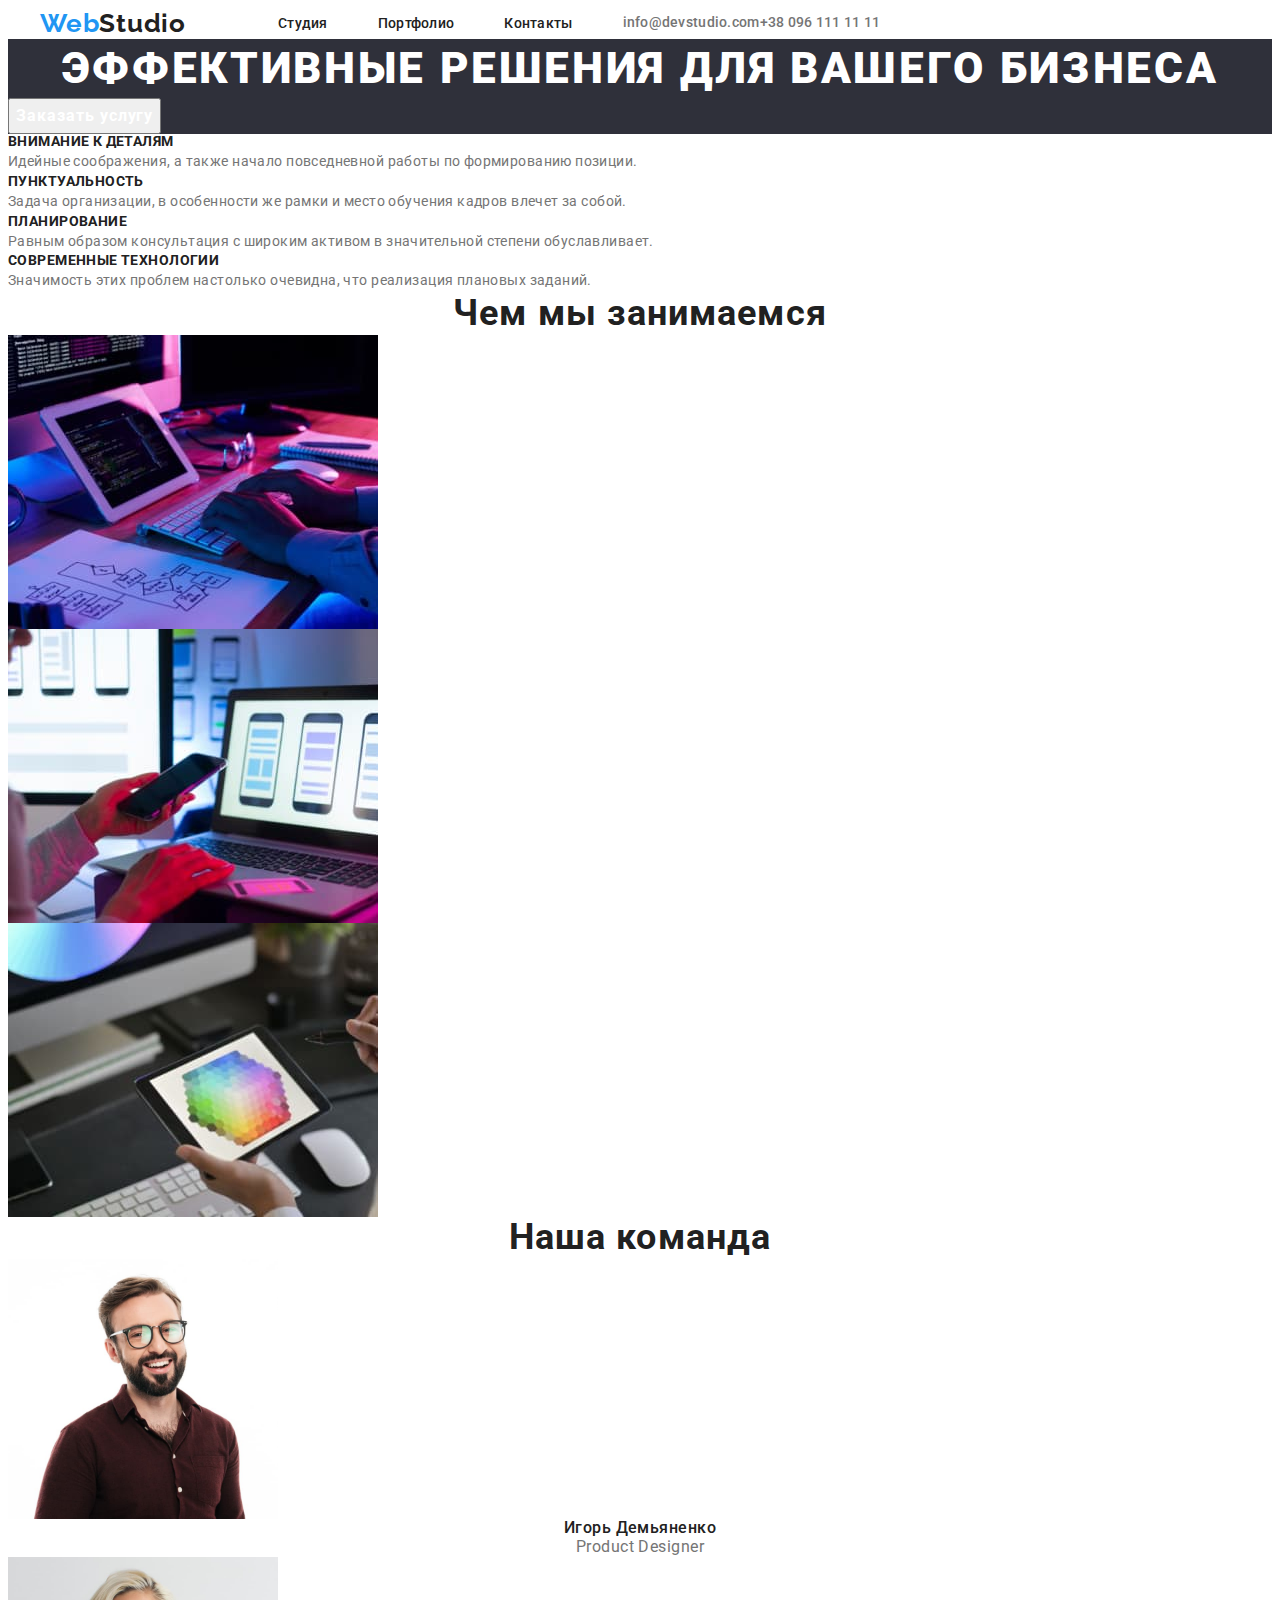
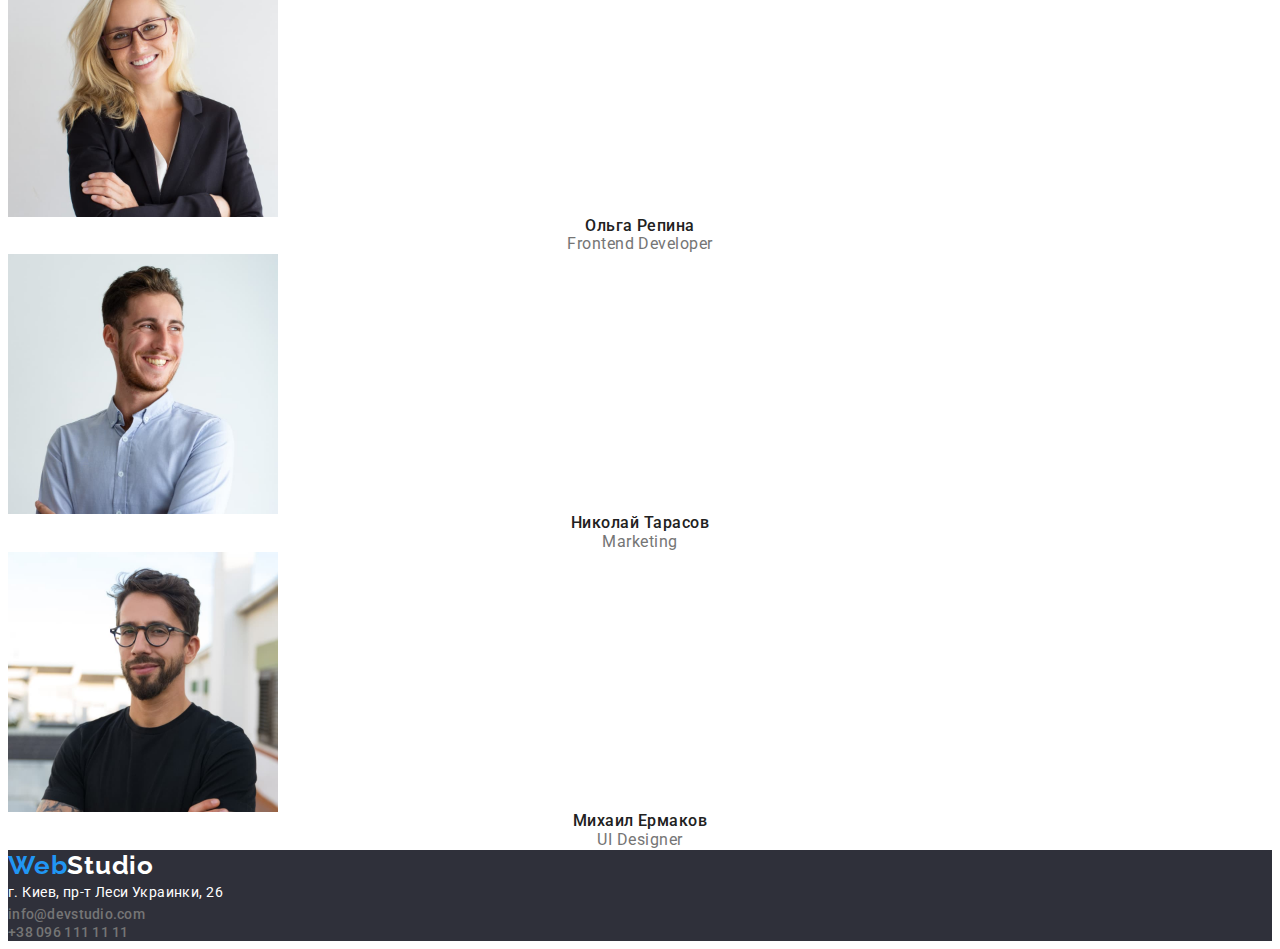
==== index.html @ 1df3289a "HW-03" ====
<!DOCTYPE html>
<html lang="ru">
<head>
    <meta charset="UTF-8">
    <meta http-equiv="X-UA-Compatible" content="IE=edge">
    <meta name="viewport" content="width=device-width, initial-scale=1.0">
    <title>Главная</title>
    <link rel="preconnect" href="https://fonts.googleapis.com">
    <link rel="preconnect" href="https://fonts.gstatic.com" crossorigin>
    <link href="https://fonts.googleapis.com/css2?family=Raleway:wght@700&family=Roboto:wght@400;500;700;900&display=swap"
        rel="stylesheet">
    <link rel="stylesheet" href="https://cdnjs.cloudflare.com/ajax/libs/modern-normalize/1.1.0/modern-normalize.min.css" integrity="sha512-wpPYUAdjBVSE4KJnH1VR1HeZfpl1ub8YT/NKx4PuQ5NmX2tKuGu6U/JRp5y+Y8XG2tV+wKQpNHVUX03MfMFn9Q==" crossorigin="anonymous" referrerpolicy="no-referrer" />
    <link rel="stylesheet" href="./css/styles.css">
</head>
<body>
    <header class="header">
        <div class="container header-container">
            <nav class="navigation">
                <a class="logo logo-header link" href="" lang="en"><span class="logo logo-accent">Web</span>Studio</a>
                <ul class="nav-list list">
                    <li class="nav-list-item">
                        <a class="nav-list-link link" href="">Студия</a>
                    </li>
                    <li class="nav-list-item">
                        <a class="nav-list-link link" href="">Портфолио</a>
                    </li>
                    <li class="nav-list-item">
                        <a class="nav-list-link link" href="">Контакты</a>
                    </li>
                </ul>
            </nav>
            <a class="contact-email link" href="mailto:info@devstudio.com">info@devstudio.com</a>
            <a class="contact-number link" href="tel:+380961111111">+38 096 111 11 11</a>
        </div>
    </header>
    <main>
        <section class="main-section">
            <h1 class="main-title">Эффективные решения для вашего бизнеса</h1>
            <button class="services-btn" type="button">Заказать услугу</button>
        </section>
        <section>
            <ul class="list">
                <li>
                    <h3 class="peculiarities">Внимание к деталям</h3>
                    <p class="features">Идейные соображения, а также начало повседневной работы по формированию позиции.</p>
                </li>
                <li>
                    <h3 class="peculiarities">Пунктуальность</h3>
                    <p class="features">Задача организации, в особенности же рамки и место обучения кадров влечет за собой.</p>
                </li>
                <li>
                    <h3 class="peculiarities">Планирование</h3>
                    <p class="features">Равным образом консультация с широким активом в значительной степени обуславливает.</p>
                </li>
                <li>
                    <h3 class="peculiarities">Современные технологии</h3>
                    <p class="features">Значимость этих проблем настолько очевидна, что реализация плановых заданий.</p>
                </li>
            </ul>
        </section>
        <section>
            <h2 class="about-us">Чем мы занимаемся</h2>
            <ul class="list">
                <li><img src="./images/img-1.jpg" alt="набор кода на планшете" width="370" height="294"></li>
                <li><img src="./images/img-2.jpg" alt="синхронизация телефона с компьютером" width="370" height="294"></li>
                <li><img src="./images/img-3.jpg" alt="рисунок на графическом планшете" width="370" height="294"></li>
            </ul>
        </section>
        <section>
            <h2 class="our-team">Наша команда</h2>
            <ul class="list">
                <li>
                    <img src="./images/img-4.jpg" alt="Игорь Демьяненко" width="270" height="260">
                    <h3 class="team-members">Игорь Демьяненко</h3>
                    <p class="members-positions" lang="en">Product Designer</p>
                    </li>
                    <li>
                    <img src="./images/img-5.jpg" alt="Ольга Репина" width="270" height="260">
                    <h3 class="team-members">Ольга Репина</h3>
                    <p class="members-positions" lang="en">Frontend Developer</p>
                    </li>
                    <li>
                    <img src="./images/img-6.jpg" alt="Николай Тарасов" width="270" height="260">
                    <h3 class="team-members">Николай Тарасов</h3>
                    <p class="members-positions" lang="en">Marketing</p>
                    </li>
                    <li>
                    <img src="./images/img-7.jpg" alt="Михаил Ермаков" width="270" height="260">
                    <h3 class="team-members">Михаил Ермаков</h3>
                    <p class="members-positions" lang="en">UI Designer</p>
                    </li>
            </ul>
        </section>
    </main>
    <footer class="footer">
        <a class="logo logo-footer link" href="" lang="en"><span class="logo logo-accent">Web</span>Studio</a>
        <address>
            <ul class="list">
                <li><a class="address link" href="https://goo.gl/maps/DmMxGW5ZQL83qcNfA" target="_blank" rel="noopener noreferrer">г. Киев, пр-т Леси Украинки, 26</a></li>
                <li><a class="contact-email link" href="mailto:info@devstudio.com">info@devstudio.com</a></li>
                <li><a class="contact-number link" href="tel:+380961111111">+38 096 111 11 11</a></li>
            </ul>
        </address>
    </footer>
</body>
</html>
---- css/styles.css ----
h1,
h2,
h3,
h4,
h5,
h6,
p {
  margin-top: 0;
  margin-bottom: 0;
}

ul,
ol {
  margin-top: 0;
  margin-bottom: 0;
  padding-left: 0;
}

img {
  display: block;
}

address {
  font-style: normal;
}

.list {
  list-style: none;
}

.link {
  text-decoration: none;
}

.container {
  width: 1200px;
  padding-left: 15px;
  padding-right: 15px;
  margin-left: auto;
  margin-right: auto;
}

.header-container {
  display: flex;
  align-items: center;
}

.navigation {
  display: flex;
  align-items: center;
}

.nav-list {
  display: flex;
  align-items: center;
}

.logo-header {
  font-family: Raleway;
  font-style: normal;
  font-weight: bold;
  font-size: 26px;
  line-height: 1.19;
  margin-right: 92px;
  /* identical to box height */

  letter-spacing: 0.03em;
  color: #212121;
}

.logo-accent {
  font-family: Raleway;
  font-style: normal;
  font-weight: bold;
  font-size: 26px;
  line-height: 1, 19;
  letter-spacing: 0.03em;

  color: #2196f3;
}

.nav-list-item {
  margin-right: 50px;
}

.nav-list-link {
  font-family: "Roboto", sans-serif;
  font-weight: 500;
  font-size: 14px;
  line-height: 1.14;
  letter-spacing: 0.02em;
  color: #212121;
}

.nav-list-link:hover,
.nav-list-link:focus {
  color: #2196f3;
}

.contact-email {
  font-family: "Roboto", sans-serif;
  font-weight: 500;
  font-size: 14px;
  line-height: 1.14;
  letter-spacing: 0.02em;
  color: #757575;
}

.contact-email:hover,
.contact-email:focus {
  color: #2196f3;
}

.contact-number {
  font-family: "Roboto", sans-serif;
  font-weight: 500;
  font-size: 14px;
  line-height: 1.14;
  letter-spacing: 0.02em;

  color: #757575;
}

.contact-number:hover,
.contact-number:focus {
  color: #2196f3;
}

.main-section {
  background: #2f303a;
}

.main-title {
  font-family: "Roboto", sans-serif;
  font-weight: 900;
  font-size: 44px;
  line-height: 1.34;
  /* or 136% */

  text-align: center;
  letter-spacing: 0.06em;
  text-transform: uppercase;

  color: #ffffff;
}

.services-btn {
  font-family: "Roboto", sans-serif;
  font-weight: bold;
  font-size: 16px;
  line-height: 1.87;
  /* identical to box height, or 187% */

  display: flex;
  align-items: center;
  text-align: center;
  letter-spacing: 0.06em;
  color: #ffffff;
}

.services-btn:hover,
.services-btn:focus {
  background: #2196f3;
  color: #ffffff;
  box-shadow: 0px 4px 4px rgba(0, 0, 0, 0.15);
  border-radius: 4px;
}

.peculiarities {
  font-family: "Roboto", sans-serif;
  font-weight: bold;
  font-size: 14px;
  line-height: 1.14;
  letter-spacing: 0.03em;
  text-transform: uppercase;

  color: #212121;
}

.features {
  font-family: "Roboto", sans-serif;
  font-weight: normal;
  font-size: 14px;
  line-height: 1.71;
  /* or 171% */

  letter-spacing: 0.03em;

  color: #757575;
}
.about-us {
  font-family: "Roboto", sans-serif;
  font-weight: bold;
  font-size: 36px;
  line-height: 1.16;
  text-align: center;
  letter-spacing: 0.03em;

  color: #212121;
}

.our-team {
  font-family: "Roboto", sans-serif;
  font-weight: bold;
  font-size: 36px;
  line-height: 1.16;
  text-align: center;
  letter-spacing: 0.03em;

  color: #212121;
}

.team-members {
  font-family: "Roboto", sans-serif;
  font-weight: 500;
  font-size: 16px;
  line-height: 1.18;
  /* identical to box height */

  text-align: center;
  letter-spacing: 0.03em;

  color: #212121;
}

.members-positions {
  font-family: "Roboto", sans-serif;
  font-weight: normal;
  font-size: 16px;
  line-height: 1.18;
  /* identical to box height */

  text-align: center;
  letter-spacing: 0.03em;

  color: #757575;
}

.footer {
  background: #2f303a;
}

.address {
  font-family: "Roboto", sans-serif;
  font-weight: normal;
  font-size: 14px;
  line-height: 1.71;
  /* or 171% */

  letter-spacing: 0.03em;

  color: #ffffff;
}

.logo-footer {
  font-family: Raleway;
  font-style: normal;
  font-weight: bold;
  font-size: 26px;
  line-height: 1.19;
  letter-spacing: 0.03em;
  color: #fff;
}

.portfolio-btn {
  font-family: Roboto;
  font-style: normal;
  font-weight: 500;
  font-size: 16px;
  line-height: 1.62;
  /* identical to box height, or 162% */

  text-align: center;
  letter-spacing: 0.03em;

  color: #212121;
}
.portfolio-btn:hover,
.portfolio-btn:focus {
  background: #2196f3;
  /* shadow-middle */

  box-shadow: 0px 3px 1px rgba(0, 0, 0, 0.1), 0px 1px 2px rgba(0, 0, 0, 0.08),
    0px 2px 2px rgba(0, 0, 0, 0.12);
  border-radius: 4px;
}
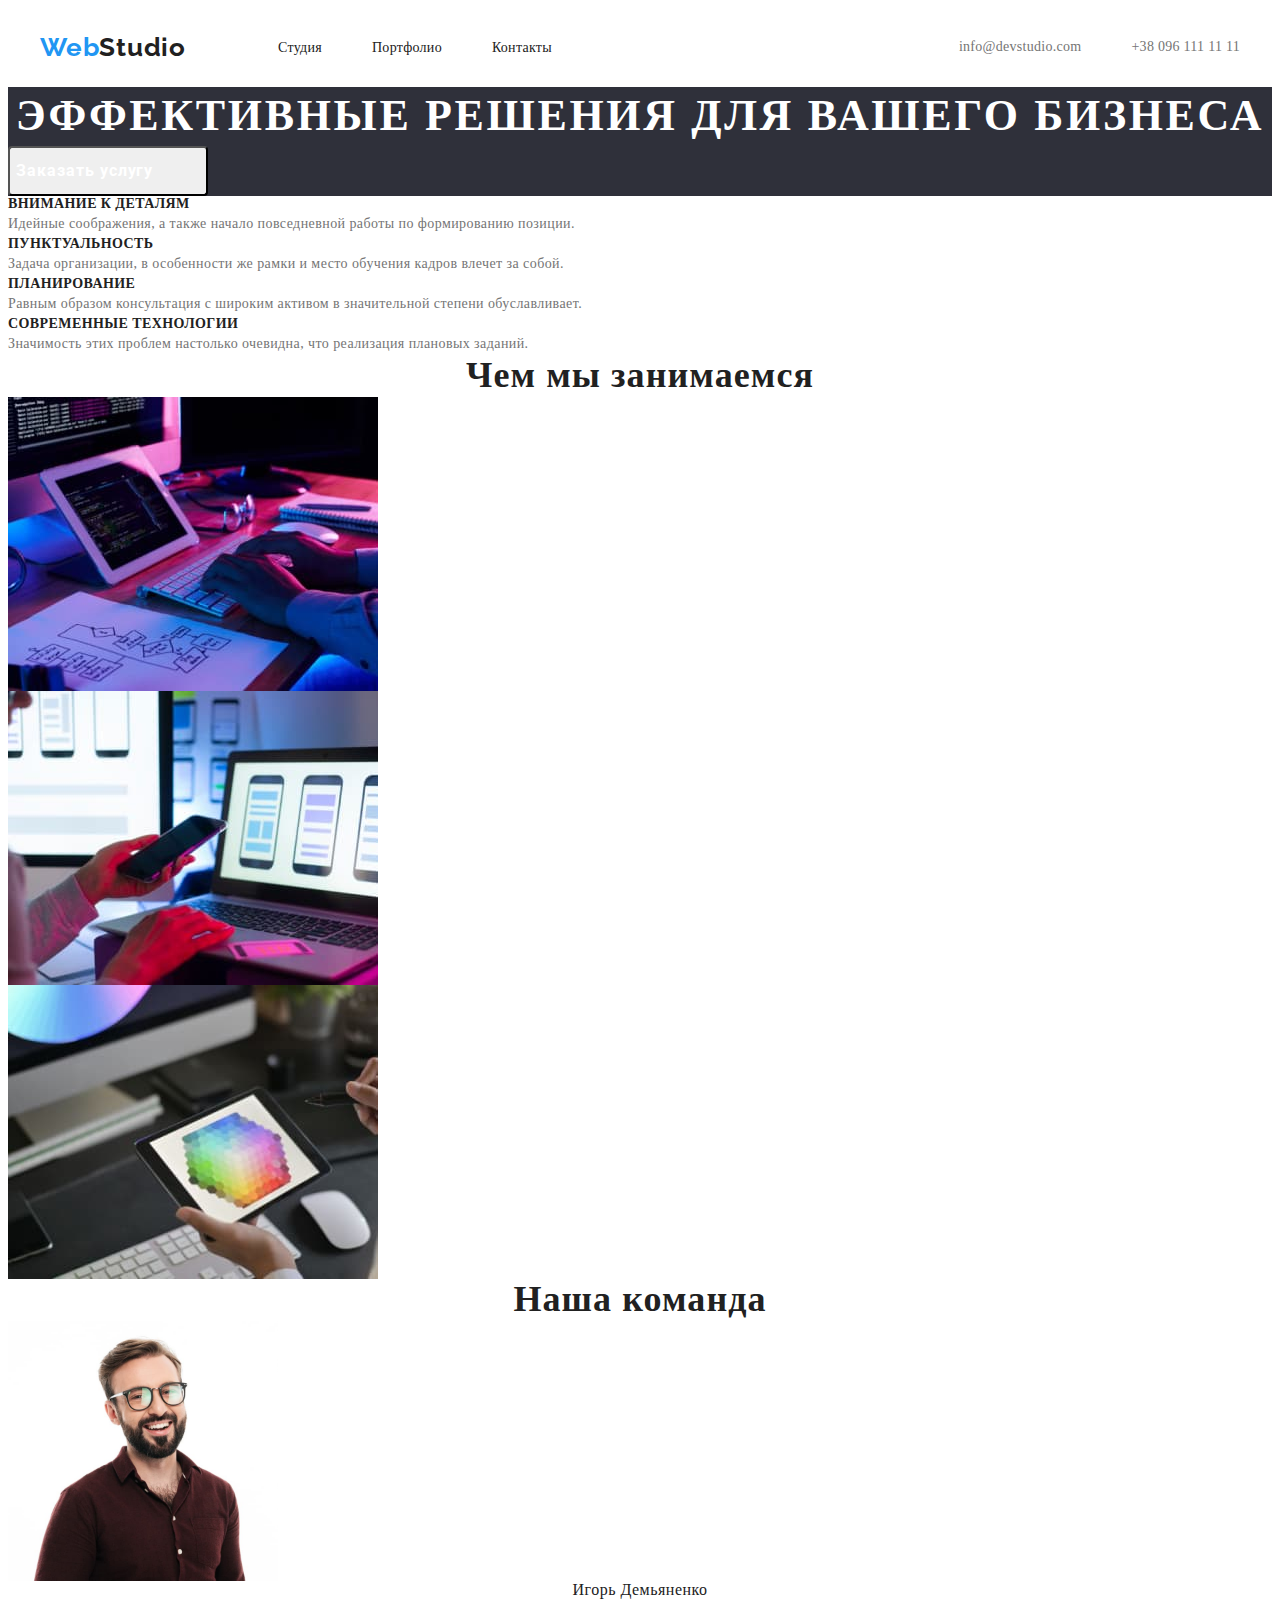
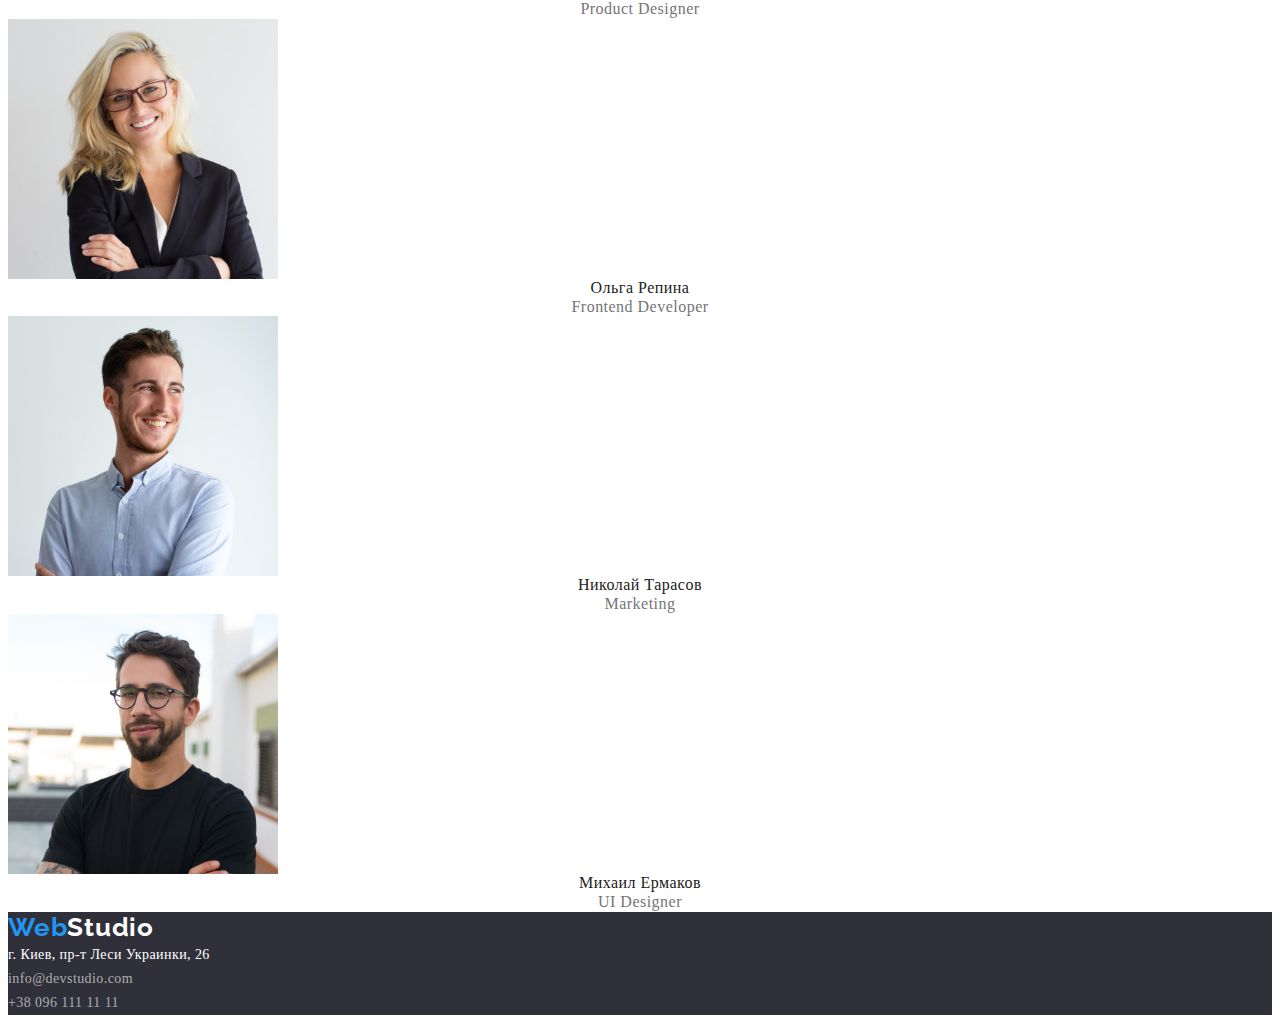
==== commit 66d20a26: "HW-03" ====
--- a/index.html
+++ b/index.html
@@ -12,17 +12,17 @@
     <link rel="stylesheet" href="https://cdnjs.cloudflare.com/ajax/libs/modern-normalize/1.1.0/modern-normalize.min.css" integrity="sha512-wpPYUAdjBVSE4KJnH1VR1HeZfpl1ub8YT/NKx4PuQ5NmX2tKuGu6U/JRp5y+Y8XG2tV+wKQpNHVUX03MfMFn9Q==" crossorigin="anonymous" referrerpolicy="no-referrer" />
     <link rel="stylesheet" href="./css/styles.css">
 </head>
-<body>
+<body сlass="body">
     <header class="header">
         <div class="container header-container">
             <nav class="navigation">
                 <a class="logo logo-header link" href="" lang="en"><span class="logo logo-accent">Web</span>Studio</a>
                 <ul class="nav-list list">
                     <li class="nav-list-item">
-                        <a class="nav-list-link link" href="">Студия</a>
+                        <a class="nav-list-link link" href="index.html">Студия</a>
                     </li>
                     <li class="nav-list-item">
-                        <a class="nav-list-link link" href="">Портфолио</a>
+                        <a class="nav-list-link link" href="portfolio.html">Портфолио</a>
                     </li>
                     <li class="nav-list-item">
                         <a class="nav-list-link link" href="">Контакты</a>
@@ -97,8 +97,8 @@
         <address>
             <ul class="list">
                 <li><a class="address link" href="https://goo.gl/maps/DmMxGW5ZQL83qcNfA" target="_blank" rel="noopener noreferrer">г. Киев, пр-т Леси Украинки, 26</a></li>
-                <li><a class="contact-email link" href="mailto:info@devstudio.com">info@devstudio.com</a></li>
-                <li><a class="contact-number link" href="tel:+380961111111">+38 096 111 11 11</a></li>
+                <li><a class="contact-email-footer link" href="mailto:info@devstudio.com">info@devstudio.com</a></li>
+                <li><a class="contact-number-footer link" href="tel:+380961111111">+38 096 111 11 11</a></li>
             </ul>
         </address>
     </footer>
--- a/css/styles.css
+++ b/css/styles.css
@@ -32,6 +32,14 @@
   text-decoration: none;
 }
 
+.body {
+  font-family: "Roboto", sans-serif;
+}
+
+.header {
+  padding-top: 24px;
+  padding-bottom: 24px;
+}
 .container {
   width: 1200px;
   padding-left: 15px;
@@ -56,7 +64,7 @@
 }
 
 .logo-header {
-  font-family: Raleway;
+  font-family: "Raleway";
   font-style: normal;
   font-weight: bold;
   font-size: 26px;
@@ -69,7 +77,7 @@
 }
 
 .logo-accent {
-  font-family: Raleway;
+  font-family: "Raleway";
   font-style: normal;
   font-weight: bold;
   font-size: 26px;
@@ -79,12 +87,11 @@
   color: #2196f3;
 }
 
-.nav-list-item {
+.nav-list-item:not(:last-child) {
   margin-right: 50px;
 }
 
 .nav-list-link {
-  font-family: "Roboto", sans-serif;
   font-weight: 500;
   font-size: 14px;
   line-height: 1.14;
@@ -98,11 +105,12 @@
 }
 
 .contact-email {
-  font-family: "Roboto", sans-serif;
   font-weight: 500;
   font-size: 14px;
   line-height: 1.14;
   letter-spacing: 0.02em;
+  margin-left: auto;
+  margin-right: 50px;
   color: #757575;
 }
 
@@ -112,7 +120,6 @@
 }
 
 .contact-number {
-  font-family: "Roboto", sans-serif;
   font-weight: 500;
   font-size: 14px;
   line-height: 1.14;
@@ -131,7 +138,6 @@
 }
 
 .main-title {
-  font-family: "Roboto", sans-serif;
   font-weight: 900;
   font-size: 44px;
   line-height: 1.34;
@@ -145,6 +151,9 @@
 }
 
 .services-btn {
+  width: 200px;
+  height: 50px;
+  border-radius: 4px;
   font-family: "Roboto", sans-serif;
   font-weight: bold;
   font-size: 16px;
@@ -167,7 +176,6 @@
 }
 
 .peculiarities {
-  font-family: "Roboto", sans-serif;
   font-weight: bold;
   font-size: 14px;
   line-height: 1.14;
@@ -178,7 +186,6 @@
 }
 
 .features {
-  font-family: "Roboto", sans-serif;
   font-weight: normal;
   font-size: 14px;
   line-height: 1.71;
@@ -189,7 +196,6 @@
   color: #757575;
 }
 .about-us {
-  font-family: "Roboto", sans-serif;
   font-weight: bold;
   font-size: 36px;
   line-height: 1.16;
@@ -200,7 +206,6 @@
 }
 
 .our-team {
-  font-family: "Roboto", sans-serif;
   font-weight: bold;
   font-size: 36px;
   line-height: 1.16;
@@ -211,7 +216,6 @@
 }
 
 .team-members {
-  font-family: "Roboto", sans-serif;
   font-weight: 500;
   font-size: 16px;
   line-height: 1.18;
@@ -224,7 +228,6 @@
 }
 
 .members-positions {
-  font-family: "Roboto", sans-serif;
   font-weight: normal;
   font-size: 16px;
   line-height: 1.18;
@@ -240,8 +243,17 @@
   background: #2f303a;
 }
 
+.logo-footer {
+  font-family: "Raleway";
+  font-style: normal;
+  font-weight: bold;
+  font-size: 26px;
+  line-height: 1.19;
+  letter-spacing: 0.03em;
+  color: #fff;
+}
+
 .address {
-  font-family: "Roboto", sans-serif;
   font-weight: normal;
   font-size: 14px;
   line-height: 1.71;
@@ -252,18 +264,41 @@
   color: #ffffff;
 }
 
-.logo-footer {
-  font-family: Raleway;
-  font-style: normal;
-  font-weight: bold;
-  font-size: 26px;
-  line-height: 1.19;
-  letter-spacing: 0.03em;
-  color: #fff;
+.contact-email-footer {
+  font-style: normal;
+  font-weight: normal;
+  font-size: 14px;
+  line-height: 1.71;
+  /* or 171% */
+
+  letter-spacing: 0.03em;
+
+  color: rgba(255, 255, 255, 0.6);
+}
+.contact-email-footer:hover,
+.contact-email-footer:focus {
+  color: #2196f3;
+}
+
+.contact-number-footer {
+  font-style: normal;
+  font-weight: normal;
+  font-size: 14px;
+  line-height: 1.71;
+  /* or 171% */
+
+  letter-spacing: 0.03em;
+
+  color: rgba(255, 255, 255, 0.6);
+}
+
+.contact-number-footer:hover,
+.contact-number-footer:focus {
+  color: #2196f3;
 }
 
 .portfolio-btn {
-  font-family: Roboto;
+  font-family: "Roboto";
   font-style: normal;
   font-weight: 500;
   font-size: 16px;
@@ -284,3 +319,27 @@
     0px 2px 2px rgba(0, 0, 0, 0.12);
   border-radius: 4px;
 }
+
+.img-description {
+  font-style: normal;
+  font-weight: bold;
+  font-size: 18px;
+  line-height: 2;
+  /* identical to box height, or 200% */
+
+  letter-spacing: 0.06em;
+
+  color: #212121;
+}
+
+.department {
+  font-style: normal;
+  font-weight: normal;
+  font-size: 16px;
+  line-height: 1.87;
+  /* identical to box height, or 187% */
+
+  letter-spacing: 0.03em;
+
+  color: #757575;
+}
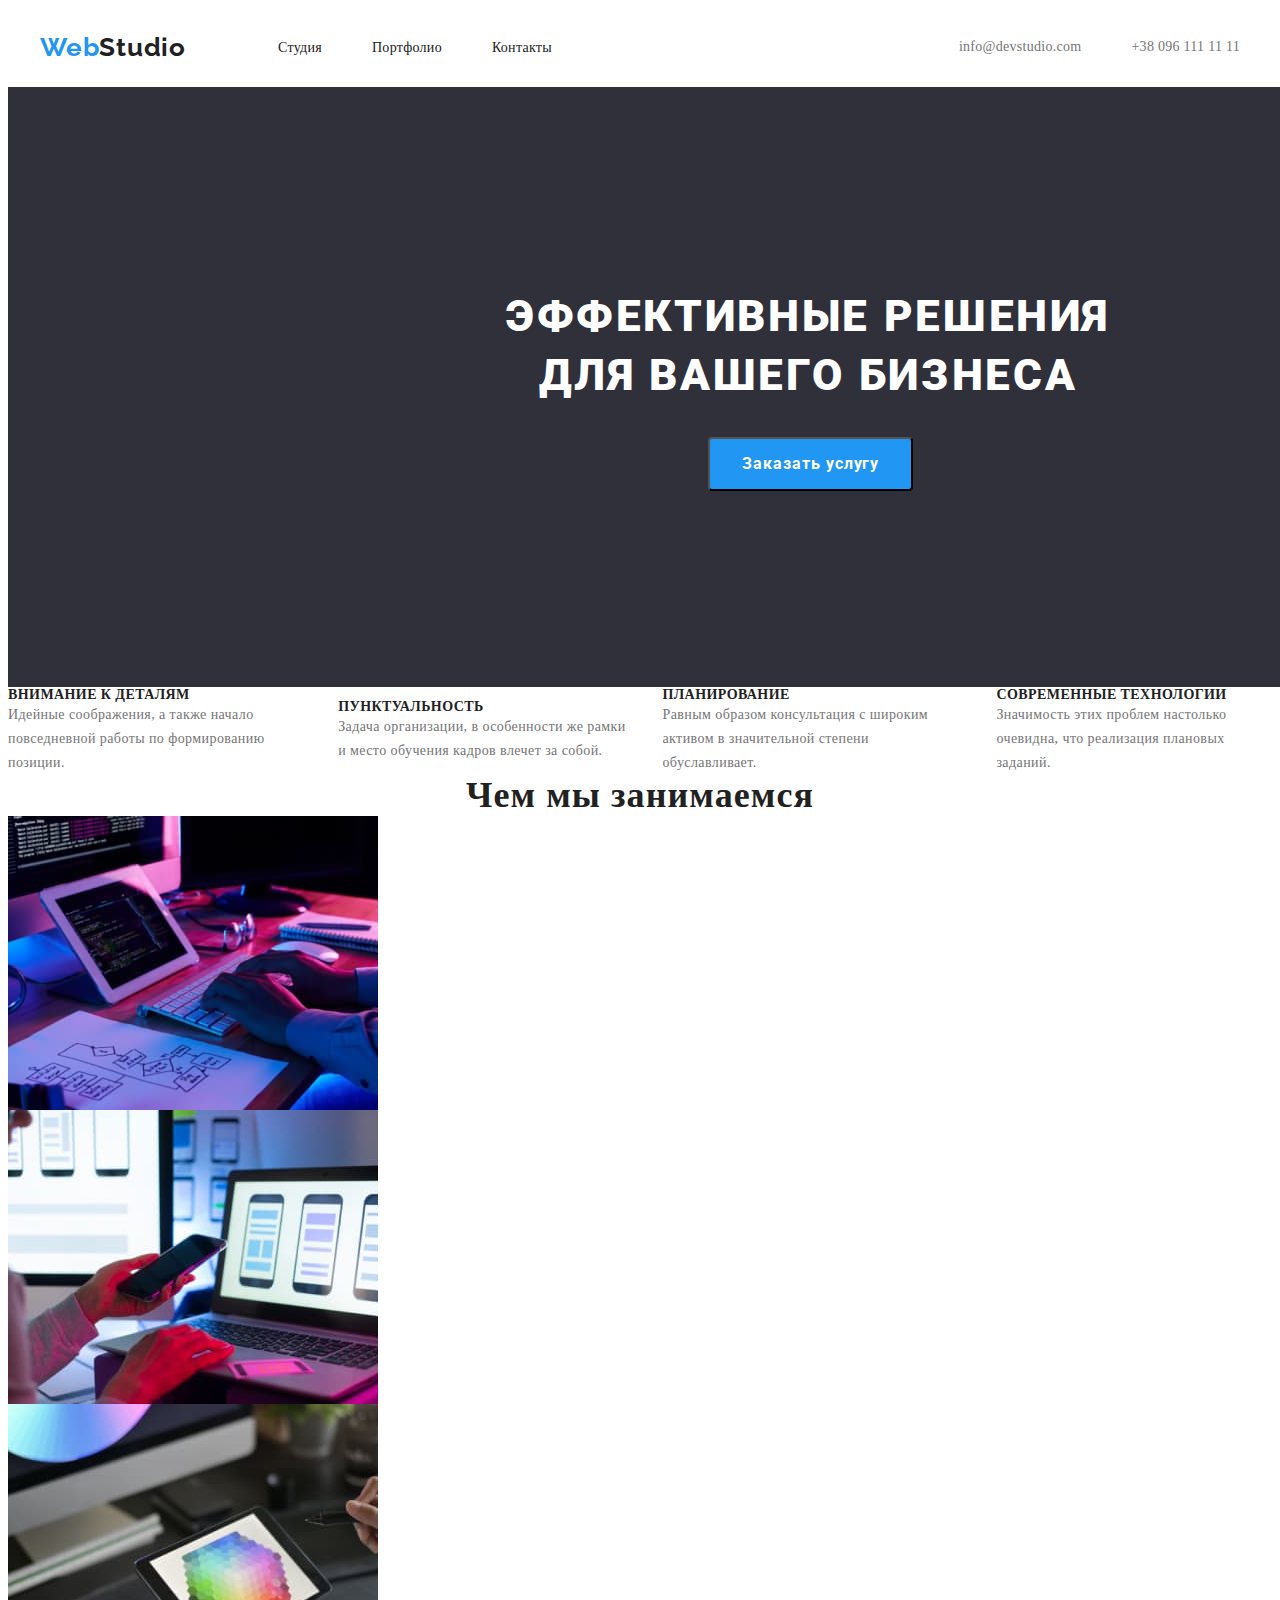
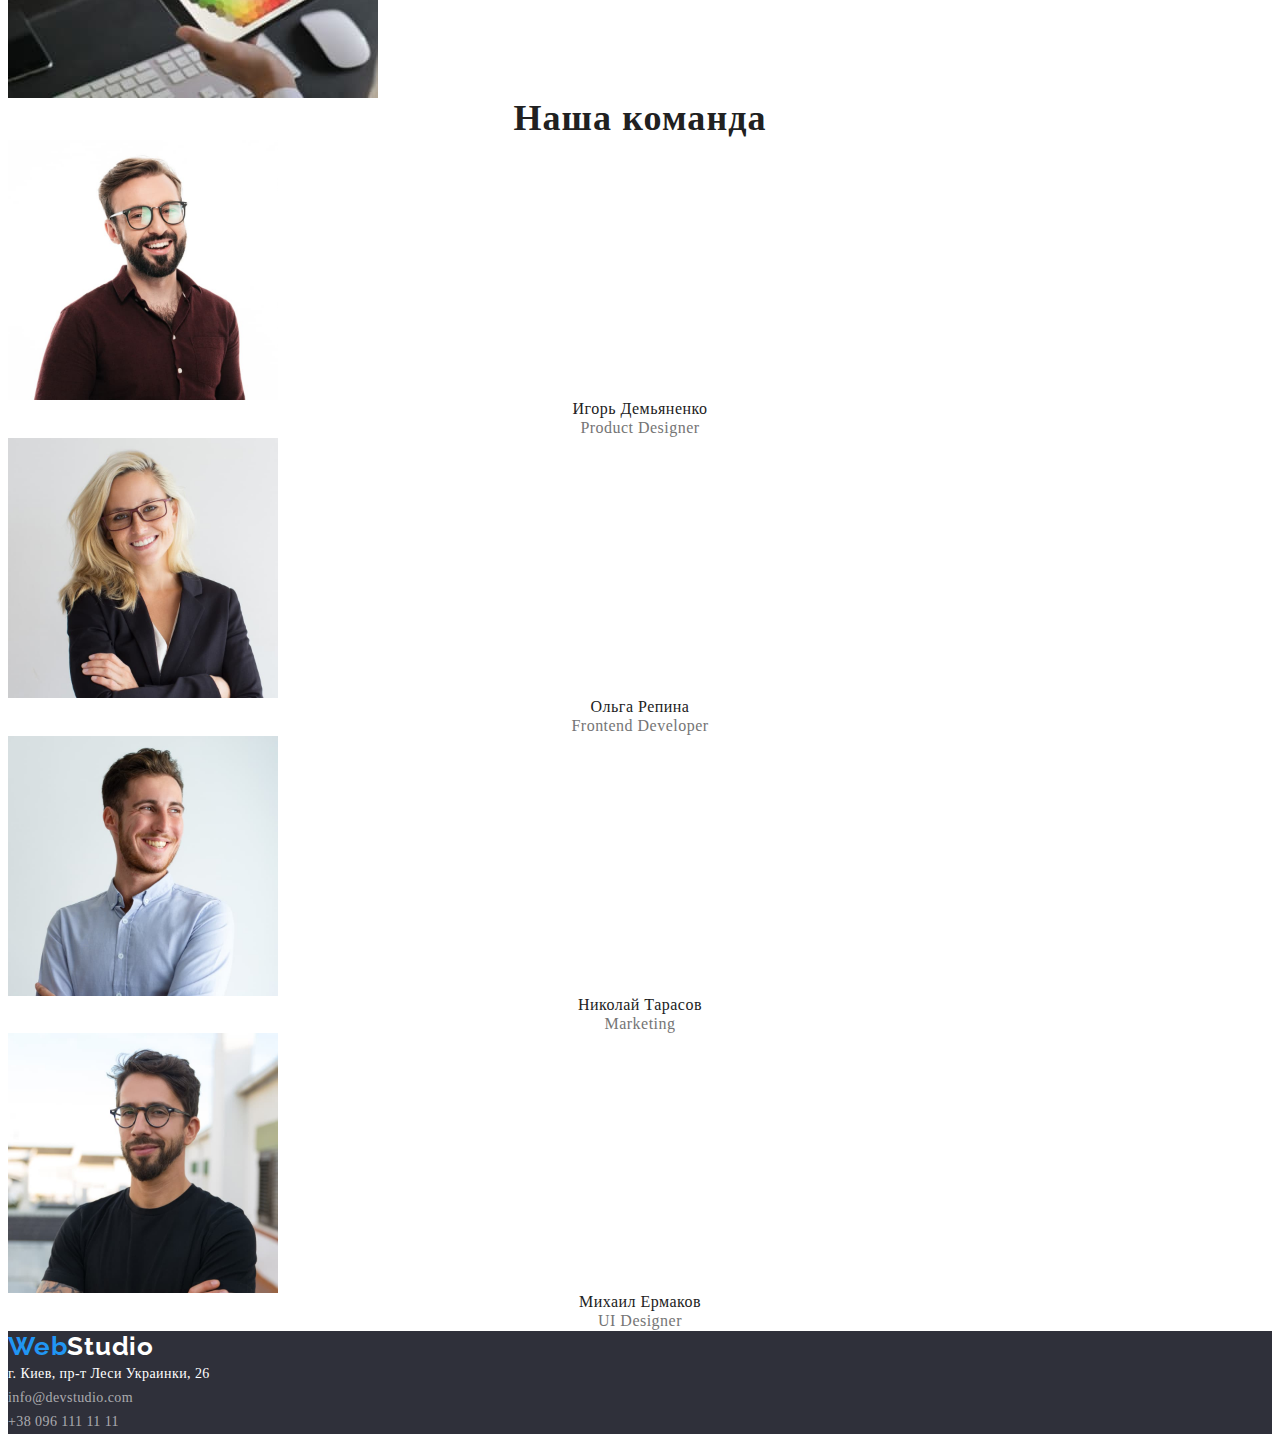
==== commit 13b0a0c5: "HW-03" ====
--- a/index.html
+++ b/index.html
@@ -35,24 +35,26 @@
     </header>
     <main>
         <section class="main-section">
+            <div class="container-main-section">
             <h1 class="main-title">Эффективные решения для вашего бизнеса</h1>
             <button class="services-btn" type="button">Заказать услугу</button>
+        </div>
         </section>
         <section>
-            <ul class="list">
-                <li>
+            <ul class="list peculiarities-list">
+                <li class="peculiarities-list-item">
                     <h3 class="peculiarities">Внимание к деталям</h3>
                     <p class="features">Идейные соображения, а также начало повседневной работы по формированию позиции.</p>
                 </li>
-                <li>
+                <li class="peculiarities-list-item">
                     <h3 class="peculiarities">Пунктуальность</h3>
                     <p class="features">Задача организации, в особенности же рамки и место обучения кадров влечет за собой.</p>
                 </li>
-                <li>
+                <li class="peculiarities-list-item">
                     <h3 class="peculiarities">Планирование</h3>
                     <p class="features">Равным образом консультация с широким активом в значительной степени обуславливает.</p>
                 </li>
-                <li>
+                <li class="peculiarities-list-item">
                     <h3 class="peculiarities">Современные технологии</h3>
                     <p class="features">Значимость этих проблем настолько очевидна, что реализация плановых заданий.</p>
                 </li>
--- a/css/styles.css
+++ b/css/styles.css
@@ -135,9 +135,24 @@
 
 .main-section {
   background: #2f303a;
+  width: 1600px;
+  height: 600px; 
+  margin-left: auto;
+  margin-right: auto;
+}
+.container-main-section{
+  margin-left: 452px;
+  padding-top: 200px;
+
 }
 
 .main-title {
+  width: 696px;
+  height: 120px;
+  left: 452px;
+  top: 280px;
+  font-family: 'Roboto';
+  font-style: normal;
   font-weight: 900;
   font-size: 44px;
   line-height: 1.34;
@@ -151,11 +166,18 @@
 }
 
 .services-btn {
-  width: 200px;
-  height: 50px;
+  min-width: 200px;
+  padding-top: 10px;
+  padding-bottom: 10px;
+  padding-left: 32px;
+  padding-right: 32px;
   border-radius: 4px;
-  font-family: "Roboto", sans-serif;
-  font-weight: bold;
+  margin-left: 248px;
+  margin-top: 30px;
+  background-color: #2196f3;
+  font-family: "Roboto";
+  font-style: normal;
+  font-weight: 700;
   font-size: 16px;
   line-height: 1.87;
   /* identical to box height, or 187% */
@@ -169,10 +191,15 @@
 
 .services-btn:hover,
 .services-btn:focus {
-  background: #2196f3;
-  color: #ffffff;
-  box-shadow: 0px 4px 4px rgba(0, 0, 0, 0.15);
-  border-radius: 4px;
+}
+
+.peculiarities-list{
+  display: flex;
+  align-items: center;
+}
+
+.peculiarities-list-item:not(:last-child) {
+  margin-right: 30px;
 }
 
 .peculiarities {
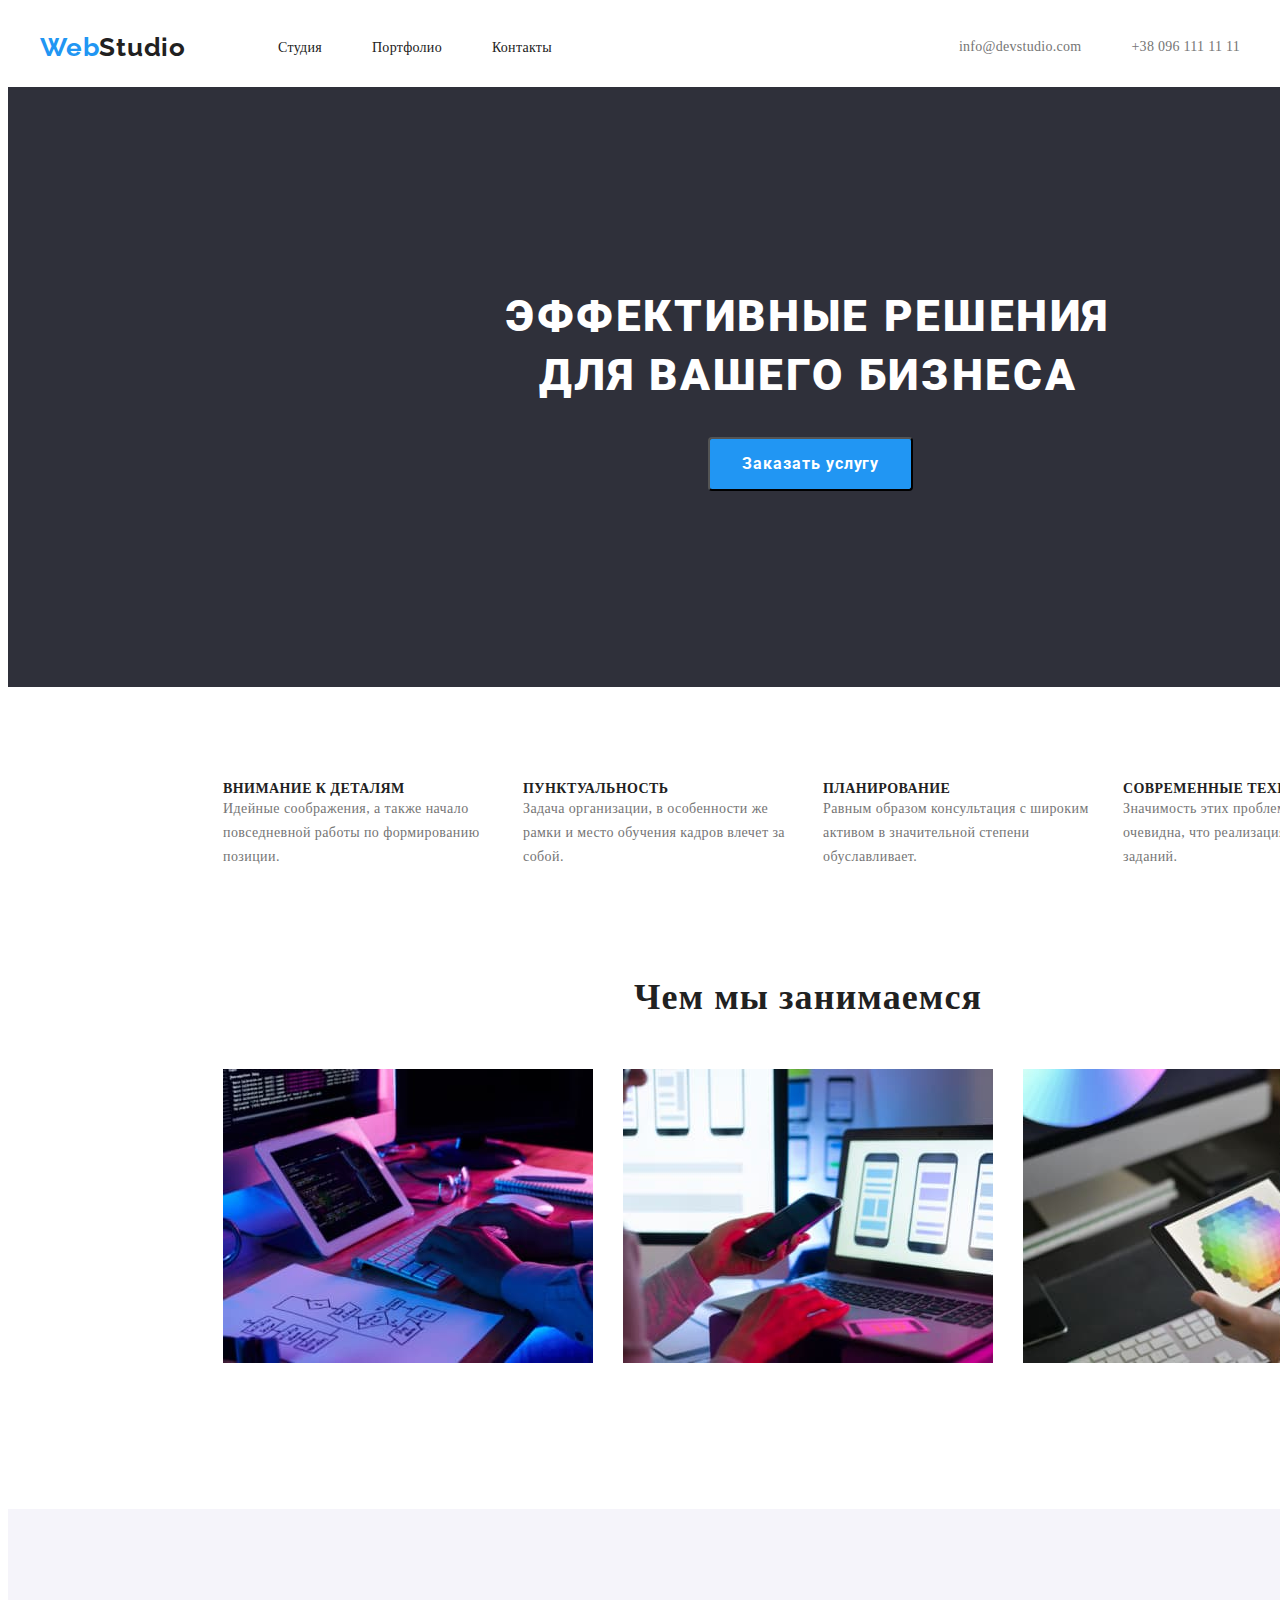
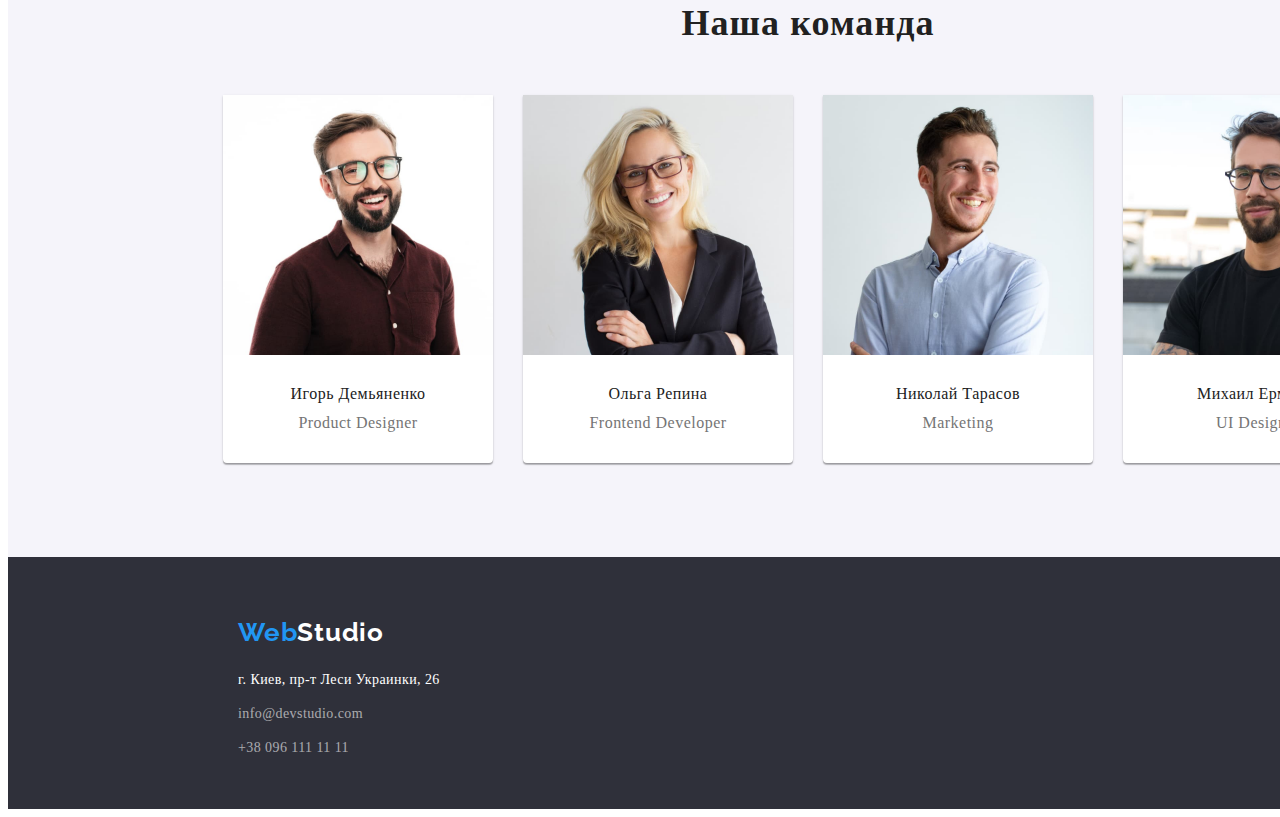
==== commit f2797384: "HW-03" ====
--- a/index.html
+++ b/index.html
@@ -40,7 +40,8 @@
             <button class="services-btn" type="button">Заказать услугу</button>
         </div>
         </section>
-        <section>
+        <section class="second-section">
+            <div class="container-second-section">
             <ul class="list peculiarities-list">
                 <li class="peculiarities-list-item">
                     <h3 class="peculiarities">Внимание к деталям</h3>
@@ -59,50 +60,57 @@
                     <p class="features">Значимость этих проблем настолько очевидна, что реализация плановых заданий.</p>
                 </li>
             </ul>
+        </div>
         </section>
-        <section>
+        <section class="third-section">
+            <div class="container-third-section">
             <h2 class="about-us">Чем мы занимаемся</h2>
-            <ul class="list">
-                <li><img src="./images/img-1.jpg" alt="набор кода на планшете" width="370" height="294"></li>
-                <li><img src="./images/img-2.jpg" alt="синхронизация телефона с компьютером" width="370" height="294"></li>
-                <li><img src="./images/img-3.jpg" alt="рисунок на графическом планшете" width="370" height="294"></li>
+            <ul class="list about-us-list">
+                <li class="about-us-list-item"><img src="./images/img-1.jpg" alt="набор кода на планшете" width="370" height="294"></li>
+                <li class="about-us-list-item"><img src="./images/img-2.jpg" alt="синхронизация телефона с компьютером" width="370" height="294"></li>
+                <li class="about-us-list-item"><img src="./images/img-3.jpg" alt="рисунок на графическом планшете" width="370" height="294"></li>
             </ul>
+        </div>
         </section>
-        <section>
-            <h2 class="our-team">Наша команда</h2>
-            <ul class="list">
-                <li>
-                    <img src="./images/img-4.jpg" alt="Игорь Демьяненко" width="270" height="260">
-                    <h3 class="team-members">Игорь Демьяненко</h3>
-                    <p class="members-positions" lang="en">Product Designer</p>
+        <section class="fourth-section">
+            <div class="container-fourth-section">
+                <h2 class="our-team">Наша команда</h2>
+                <ul class="list our-team-list">
+                    <li class="our-team-list-item">
+                        <img src="./images/img-4.jpg" alt="Игорь Демьяненко" width="270" height="260">
+                        <h3 class="team-members">Игорь Демьяненко</h3>
+                        <p class="members-positions" lang="en">Product Designer</p>
                     </li>
-                    <li>
-                    <img src="./images/img-5.jpg" alt="Ольга Репина" width="270" height="260">
-                    <h3 class="team-members">Ольга Репина</h3>
-                    <p class="members-positions" lang="en">Frontend Developer</p>
+                    <li class="our-team-list-item">
+                        <img src="./images/img-5.jpg" alt="Ольга Репина" width="270" height="260">
+                        <h3 class="team-members">Ольга Репина</h3>
+                        <p class="members-positions" lang="en">Frontend Developer</p>
                     </li>
-                    <li>
-                    <img src="./images/img-6.jpg" alt="Николай Тарасов" width="270" height="260">
-                    <h3 class="team-members">Николай Тарасов</h3>
-                    <p class="members-positions" lang="en">Marketing</p>
+                    <li class="our-team-list-item">
+                        <img src="./images/img-6.jpg" alt="Николай Тарасов" width="270" height="260">
+                        <h3 class="team-members">Николай Тарасов</h3>
+                        <p class="members-positions" lang="en">Marketing</p>
                     </li>
-                    <li>
-                    <img src="./images/img-7.jpg" alt="Михаил Ермаков" width="270" height="260">
-                    <h3 class="team-members">Михаил Ермаков</h3>
-                    <p class="members-positions" lang="en">UI Designer</p>
+                    <li class="our-team-list-item">
+                        <img src="./images/img-7.jpg" alt="Михаил Ермаков" width="270" height="260">
+                        <h3 class="team-members">Михаил Ермаков</h3>
+                        <p class="members-positions" lang="en">UI Designer</p>
                     </li>
-            </ul>
+                </ul>
+            </div>
         </section>
     </main>
     <footer class="footer">
+        <div class=" container footer-container">
         <a class="logo logo-footer link" href="" lang="en"><span class="logo logo-accent">Web</span>Studio</a>
         <address>
-            <ul class="list">
-                <li><a class="address link" href="https://goo.gl/maps/DmMxGW5ZQL83qcNfA" target="_blank" rel="noopener noreferrer">г. Киев, пр-т Леси Украинки, 26</a></li>
-                <li><a class="contact-email-footer link" href="mailto:info@devstudio.com">info@devstudio.com</a></li>
-                <li><a class="contact-number-footer link" href="tel:+380961111111">+38 096 111 11 11</a></li>
+            <ul class="list footer-list">
+                <li class="footer-list-item"><a class="address link" href="https://goo.gl/maps/DmMxGW5ZQL83qcNfA" target="_blank" rel="noopener noreferrer">г. Киев, пр-т Леси Украинки, 26</a></li>
+                <li class="footer-list-item"><a class="contact-email-footer link" href="mailto:info@devstudio.com">info@devstudio.com</a></li>
+                <li class="footer-list-item"><a class="contact-number-footer link" href="tel:+380961111111">+38 096 111 11 11</a></li>
             </ul>
         </address>
+    </div>
     </footer>
 </body>
 </html>--- a/css/styles.css
+++ b/css/styles.css
@@ -167,10 +167,7 @@
 
 .services-btn {
   min-width: 200px;
-  padding-top: 10px;
-  padding-bottom: 10px;
-  padding-left: 32px;
-  padding-right: 32px;
+  padding: 10px 32px;
   border-radius: 4px;
   margin-left: 248px;
   margin-top: 30px;
@@ -193,16 +190,30 @@
 .services-btn:focus {
 }
 
+.second-section {
+  width: 1600px;
+  height: 290px; 
+  margin-left: auto;
+  margin-right: auto;
+}
+
+.container-second-section{
+  margin-left: 215px;
+  padding-top: 94px; 
+}
+
 .peculiarities-list{
   display: flex;
   align-items: center;
 }
 
-.peculiarities-list-item:not(:last-child) {
+.peculiarities-list-item:not(:last-child){
   margin-right: 30px;
 }
 
 .peculiarities {
+  width: 270px;
+  height: 16px;
   font-weight: bold;
   font-size: 14px;
   line-height: 1.14;
@@ -213,6 +224,8 @@
 }
 
 .features {
+  width: 270px;
+  height: 75px;
   font-weight: normal;
   font-size: 14px;
   line-height: 1.71;
@@ -222,7 +235,22 @@
 
   color: #757575;
 }
+
+.third-section{
+  width: 1600px;
+  height: 532px; 
+  margin-left: auto;
+  margin-right: auto;
+}
+
+.container-third-section{
+  margin-left: 215px;
+  margin-right: 215px;
+}
+
 .about-us {
+  min-width: 376px;
+  height: 42px;
   font-weight: bold;
   font-size: 36px;
   line-height: 1.16;
@@ -232,7 +260,32 @@
   color: #212121;
 }
 
+.about-us-list {
+  margin-top: 50px;
+  display: flex;
+  align-items: center;
+}
+
+.about-us-list-item:not(:last-child) {
+  margin-right: 30px;
+
+}
+
+.fourth-section{
+  width: 1600px;
+  height: 648px;
+  margin-left: auto;
+  margin-right: auto;
+  background-color: #F5F4FA;
+}
+
+.container-fourth-section{
+  margin-left: 215px;
+  margin-right: 215px;
+}
+
 .our-team {
+  padding-top: 94px;
   font-weight: bold;
   font-size: 36px;
   line-height: 1.16;
@@ -241,8 +294,25 @@
 
   color: #212121;
 }
+.our-team-list{
+  margin-top: 50px;
+  display: flex;
+  align-items: center;
+}
+
+.our-team-list-item {
+  margin-right: 30px;
+  width: 270px;
+  height: 368px;
+  background: #FFFFFF;
+/* material shadow v1 */
+
+box-shadow: 0px 1px 3px rgba(0, 0, 0, 0.12), 0px 1px 1px rgba(0, 0, 0, 0.14), 0px 2px 1px rgba(0, 0, 0, 0.2);
+border-radius: 0px 0px 4px 4px;
+}
 
 .team-members {
+  padding-top: 30px;
   font-weight: 500;
   font-size: 16px;
   line-height: 1.18;
@@ -255,6 +325,7 @@
 }
 
 .members-positions {
+  padding-top: 10px;
   font-weight: normal;
   font-size: 16px;
   line-height: 1.18;
@@ -267,10 +338,22 @@
 }
 
 .footer {
+  width: 1600px;
+  height: 252px;
+  margin-left: auto;
+  margin-right: auto;
   background: #2f303a;
 }
 
+.footer-container{
+  margin-left: 215px;
+  margin-right: 215px;
+  padding-top: 60px;
+}
+
 .logo-footer {
+  width: 145px;
+  height: 31px;
   font-family: "Raleway";
   font-style: normal;
   font-weight: bold;
@@ -289,6 +372,14 @@
   letter-spacing: 0.03em;
 
   color: #ffffff;
+}
+
+.footer-list {
+padding-top: 20px;
+}
+
+.footer-list-item:not(:last-child){
+  padding-bottom: 10px;
 }
 
 .contact-email-footer {
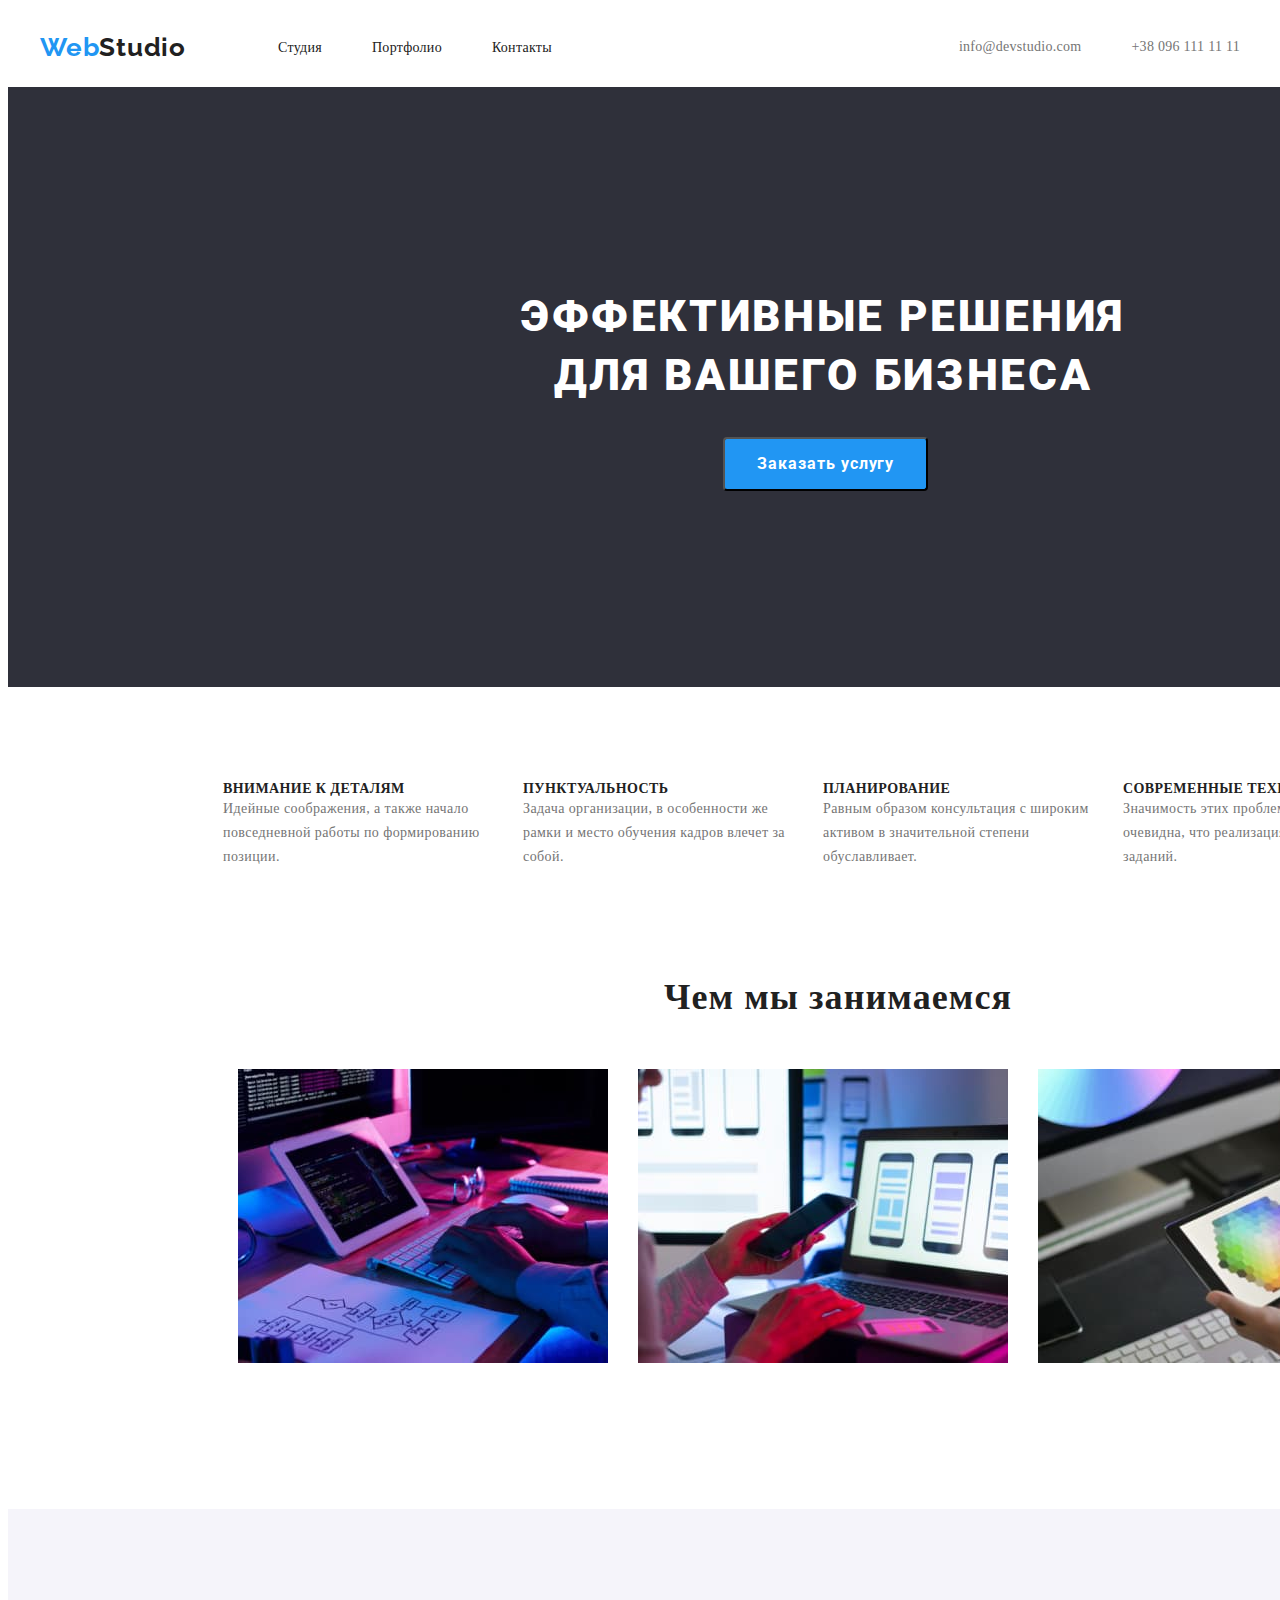
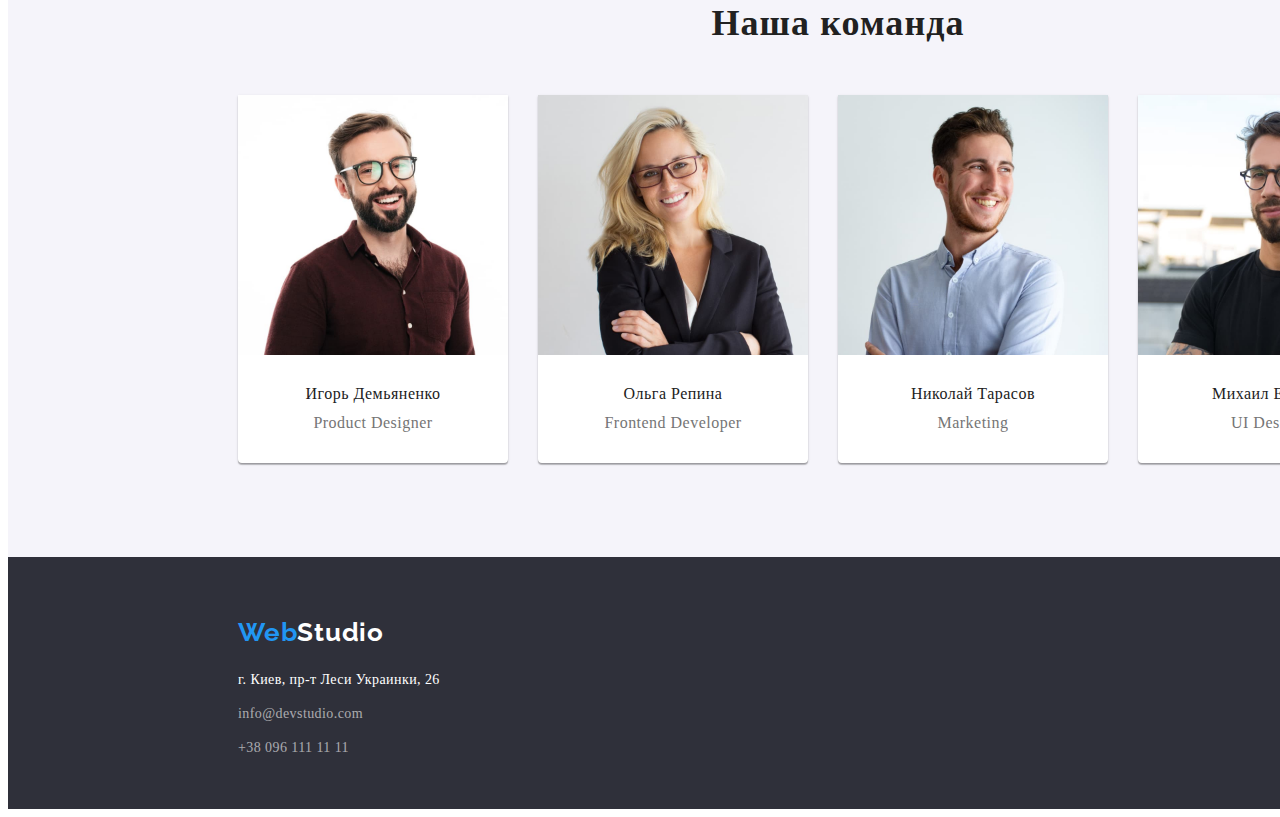
==== commit d59468c3: "HW-3 with mistakes" ====
--- a/index.html
+++ b/index.html
@@ -1,5 +1,6 @@
 <!DOCTYPE html>
 <html lang="ru">
+
 <head>
     <meta charset="UTF-8">
     <meta http-equiv="X-UA-Compatible" content="IE=edge">
@@ -7,11 +8,15 @@
     <title>Главная</title>
     <link rel="preconnect" href="https://fonts.googleapis.com">
     <link rel="preconnect" href="https://fonts.gstatic.com" crossorigin>
-    <link href="https://fonts.googleapis.com/css2?family=Raleway:wght@700&family=Roboto:wght@400;500;700;900&display=swap"
+    <link
+        href="https://fonts.googleapis.com/css2?family=Raleway:wght@700&family=Roboto:wght@400;500;700;900&display=swap"
         rel="stylesheet">
-    <link rel="stylesheet" href="https://cdnjs.cloudflare.com/ajax/libs/modern-normalize/1.1.0/modern-normalize.min.css" integrity="sha512-wpPYUAdjBVSE4KJnH1VR1HeZfpl1ub8YT/NKx4PuQ5NmX2tKuGu6U/JRp5y+Y8XG2tV+wKQpNHVUX03MfMFn9Q==" crossorigin="anonymous" referrerpolicy="no-referrer" />
+    <link rel="stylesheet" href="https://cdnjs.cloudflare.com/ajax/libs/modern-normalize/1.1.0/modern-normalize.min.css"
+        integrity="sha512-wpPYUAdjBVSE4KJnH1VR1HeZfpl1ub8YT/NKx4PuQ5NmX2tKuGu6U/JRp5y+Y8XG2tV+wKQpNHVUX03MfMFn9Q=="
+        crossorigin="anonymous" referrerpolicy="no-referrer" />
     <link rel="stylesheet" href="./css/styles.css">
 </head>
+
 <body сlass="body">
     <header class="header">
         <div class="container header-container">
@@ -35,45 +40,52 @@
     </header>
     <main>
         <section class="main-section">
-            <div class="container-main-section">
-            <h1 class="main-title">Эффективные решения для вашего бизнеса</h1>
-            <button class="services-btn" type="button">Заказать услугу</button>
-        </div>
+            <div class="container container-main-section">
+                <h1 class="main-title">Эффективные решения для вашего бизнеса</h1>
+                <button class="services-btn" type="button">Заказать услугу</button>
+            </div>
         </section>
         <section class="second-section">
             <div class="container-second-section">
-            <ul class="list peculiarities-list">
-                <li class="peculiarities-list-item">
-                    <h3 class="peculiarities">Внимание к деталям</h3>
-                    <p class="features">Идейные соображения, а также начало повседневной работы по формированию позиции.</p>
-                </li>
-                <li class="peculiarities-list-item">
-                    <h3 class="peculiarities">Пунктуальность</h3>
-                    <p class="features">Задача организации, в особенности же рамки и место обучения кадров влечет за собой.</p>
-                </li>
-                <li class="peculiarities-list-item">
-                    <h3 class="peculiarities">Планирование</h3>
-                    <p class="features">Равным образом консультация с широким активом в значительной степени обуславливает.</p>
-                </li>
-                <li class="peculiarities-list-item">
-                    <h3 class="peculiarities">Современные технологии</h3>
-                    <p class="features">Значимость этих проблем настолько очевидна, что реализация плановых заданий.</p>
-                </li>
-            </ul>
-        </div>
+                <ul class="list peculiarities-list">
+                    <li class="peculiarities-list-item">
+                        <h3 class="peculiarities">Внимание к деталям</h3>
+                        <p class="features">Идейные соображения, а также начало повседневной работы по формированию
+                            позиции.</p>
+                    </li>
+                    <li class="peculiarities-list-item">
+                        <h3 class="peculiarities">Пунктуальность</h3>
+                        <p class="features">Задача организации, в особенности же рамки и место обучения кадров влечет за
+                            собой.</p>
+                    </li>
+                    <li class="peculiarities-list-item">
+                        <h3 class="peculiarities">Планирование</h3>
+                        <p class="features">Равным образом консультация с широким активом в значительной степени
+                            обуславливает.</p>
+                    </li>
+                    <li class="peculiarities-list-item">
+                        <h3 class="peculiarities">Современные технологии</h3>
+                        <p class="features">Значимость этих проблем настолько очевидна, что реализация плановых заданий.
+                        </p>
+                    </li>
+                </ul>
+            </div>
         </section>
         <section class="third-section">
-            <div class="container-third-section">
-            <h2 class="about-us">Чем мы занимаемся</h2>
-            <ul class="list about-us-list">
-                <li class="about-us-list-item"><img src="./images/img-1.jpg" alt="набор кода на планшете" width="370" height="294"></li>
-                <li class="about-us-list-item"><img src="./images/img-2.jpg" alt="синхронизация телефона с компьютером" width="370" height="294"></li>
-                <li class="about-us-list-item"><img src="./images/img-3.jpg" alt="рисунок на графическом планшете" width="370" height="294"></li>
-            </ul>
-        </div>
+            <div class="container container-third-section">
+                <h2 class="about-us">Чем мы занимаемся</h2>
+                <ul class="list about-us-list">
+                    <li class="about-us-list-item"><img src="./images/img-1.jpg" alt="набор кода на планшете"
+                            width="370" height="294"></li>
+                    <li class="about-us-list-item"><img src="./images/img-2.jpg"
+                            alt="синхронизация телефона с компьютером" width="370" height="294"></li>
+                    <li class="about-us-list-item"><img src="./images/img-3.jpg" alt="рисунок на графическом планшете"
+                            width="370" height="294"></li>
+                </ul>
+            </div>
         </section>
         <section class="fourth-section">
-            <div class="container-fourth-section">
+            <div class="container container-fourth-section">
                 <h2 class="our-team">Наша команда</h2>
                 <ul class="list our-team-list">
                     <li class="our-team-list-item">
@@ -102,15 +114,19 @@
     </main>
     <footer class="footer">
         <div class=" container footer-container">
-        <a class="logo logo-footer link" href="" lang="en"><span class="logo logo-accent">Web</span>Studio</a>
-        <address>
-            <ul class="list footer-list">
-                <li class="footer-list-item"><a class="address link" href="https://goo.gl/maps/DmMxGW5ZQL83qcNfA" target="_blank" rel="noopener noreferrer">г. Киев, пр-т Леси Украинки, 26</a></li>
-                <li class="footer-list-item"><a class="contact-email-footer link" href="mailto:info@devstudio.com">info@devstudio.com</a></li>
-                <li class="footer-list-item"><a class="contact-number-footer link" href="tel:+380961111111">+38 096 111 11 11</a></li>
-            </ul>
-        </address>
-    </div>
+            <a class="logo logo-footer link" href="" lang="en"><span class="logo logo-accent">Web</span>Studio</a>
+            <address>
+                <ul class="list footer-list">
+                    <li class="footer-list-item"><a class="address link" href="https://goo.gl/maps/DmMxGW5ZQL83qcNfA"
+                            target="_blank" rel="noopener noreferrer">г. Киев, пр-т Леси Украинки, 26</a></li>
+                    <li class="footer-list-item"><a class="contact-email-footer link"
+                            href="mailto:info@devstudio.com">info@devstudio.com</a></li>
+                    <li class="footer-list-item"><a class="contact-number-footer link" href="tel:+380961111111">+38 096
+                            111 11 11</a></li>
+                </ul>
+            </address>
+        </div>
     </footer>
 </body>
+
 </html>--- a/css/styles.css
+++ b/css/styles.css
@@ -40,6 +40,7 @@
   padding-top: 24px;
   padding-bottom: 24px;
 }
+
 .container {
   width: 1200px;
   padding-left: 15px;
@@ -136,11 +137,12 @@
 .main-section {
   background: #2f303a;
   width: 1600px;
-  height: 600px; 
-  margin-left: auto;
-  margin-right: auto;
-}
-.container-main-section{
+  height: 600px;
+  margin-left: auto;
+  margin-right: auto;
+}
+
+.container-main-section {
   margin-left: 452px;
   padding-top: 200px;
 
@@ -187,27 +189,26 @@
 }
 
 .services-btn:hover,
-.services-btn:focus {
-}
+.services-btn:focus {}
 
 .second-section {
   width: 1600px;
-  height: 290px; 
-  margin-left: auto;
-  margin-right: auto;
-}
-
-.container-second-section{
+  height: 290px;
+  margin-left: auto;
+  margin-right: auto;
+}
+
+.container-second-section {
   margin-left: 215px;
-  padding-top: 94px; 
-}
-
-.peculiarities-list{
-  display: flex;
-  align-items: center;
-}
-
-.peculiarities-list-item:not(:last-child){
+  padding-top: 94px;
+}
+
+.peculiarities-list {
+  display: flex;
+  align-items: center;
+}
+
+.peculiarities-list-item:not(:last-child) {
   margin-right: 30px;
 }
 
@@ -236,14 +237,14 @@
   color: #757575;
 }
 
-.third-section{
-  width: 1600px;
-  height: 532px; 
-  margin-left: auto;
-  margin-right: auto;
-}
-
-.container-third-section{
+.third-section {
+  width: 1600px;
+  height: 532px;
+  margin-left: auto;
+  margin-right: auto;
+}
+
+.container-third-section {
   margin-left: 215px;
   margin-right: 215px;
 }
@@ -271,7 +272,7 @@
 
 }
 
-.fourth-section{
+.fourth-section {
   width: 1600px;
   height: 648px;
   margin-left: auto;
@@ -279,7 +280,7 @@
   background-color: #F5F4FA;
 }
 
-.container-fourth-section{
+.container-fourth-section {
   margin-left: 215px;
   margin-right: 215px;
 }
@@ -294,7 +295,8 @@
 
   color: #212121;
 }
-.our-team-list{
+
+.our-team-list {
   margin-top: 50px;
   display: flex;
   align-items: center;
@@ -305,10 +307,10 @@
   width: 270px;
   height: 368px;
   background: #FFFFFF;
-/* material shadow v1 */
-
-box-shadow: 0px 1px 3px rgba(0, 0, 0, 0.12), 0px 1px 1px rgba(0, 0, 0, 0.14), 0px 2px 1px rgba(0, 0, 0, 0.2);
-border-radius: 0px 0px 4px 4px;
+  /* material shadow v1 */
+
+  box-shadow: 0px 1px 3px rgba(0, 0, 0, 0.12), 0px 1px 1px rgba(0, 0, 0, 0.14), 0px 2px 1px rgba(0, 0, 0, 0.2);
+  border-radius: 0px 0px 4px 4px;
 }
 
 .team-members {
@@ -345,7 +347,7 @@
   background: #2f303a;
 }
 
-.footer-container{
+.footer-container {
   margin-left: 215px;
   margin-right: 215px;
   padding-top: 60px;
@@ -375,10 +377,10 @@
 }
 
 .footer-list {
-padding-top: 20px;
-}
-
-.footer-list-item:not(:last-child){
+  padding-top: 20px;
+}
+
+.footer-list-item:not(:last-child) {
   padding-bottom: 10px;
 }
 
@@ -393,6 +395,7 @@
 
   color: rgba(255, 255, 255, 0.6);
 }
+
 .contact-email-footer:hover,
 .contact-email-footer:focus {
   color: #2196f3;
@@ -413,6 +416,22 @@
 .contact-number-footer:hover,
 .contact-number-footer:focus {
   color: #2196f3;
+}
+
+.portfolio-section{
+  width: 1600px;
+  height: 1548px;
+  margin-left: auto;
+  margin-right: auto;
+}
+
+.portfolio-btn-list{
+  display: flex;
+  align-items: center;
+}
+
+.portfolio-btn-list-item:not(:last-child){
+  margin-right: 8px;
 }
 
 .portfolio-btn {
@@ -428,6 +447,7 @@
 
   color: #212121;
 }
+
 .portfolio-btn:hover,
 .portfolio-btn:focus {
   background: #2196f3;
@@ -438,6 +458,14 @@
   border-radius: 4px;
 }
 
+.portfolio-department-conteiner{
+  align-items: center;
+}
+
+.portfolio-department-list{
+margin-right: 30px;
+}
+
 .img-description {
   font-style: normal;
   font-weight: bold;
@@ -460,4 +488,4 @@
   letter-spacing: 0.03em;
 
   color: #757575;
-}
+}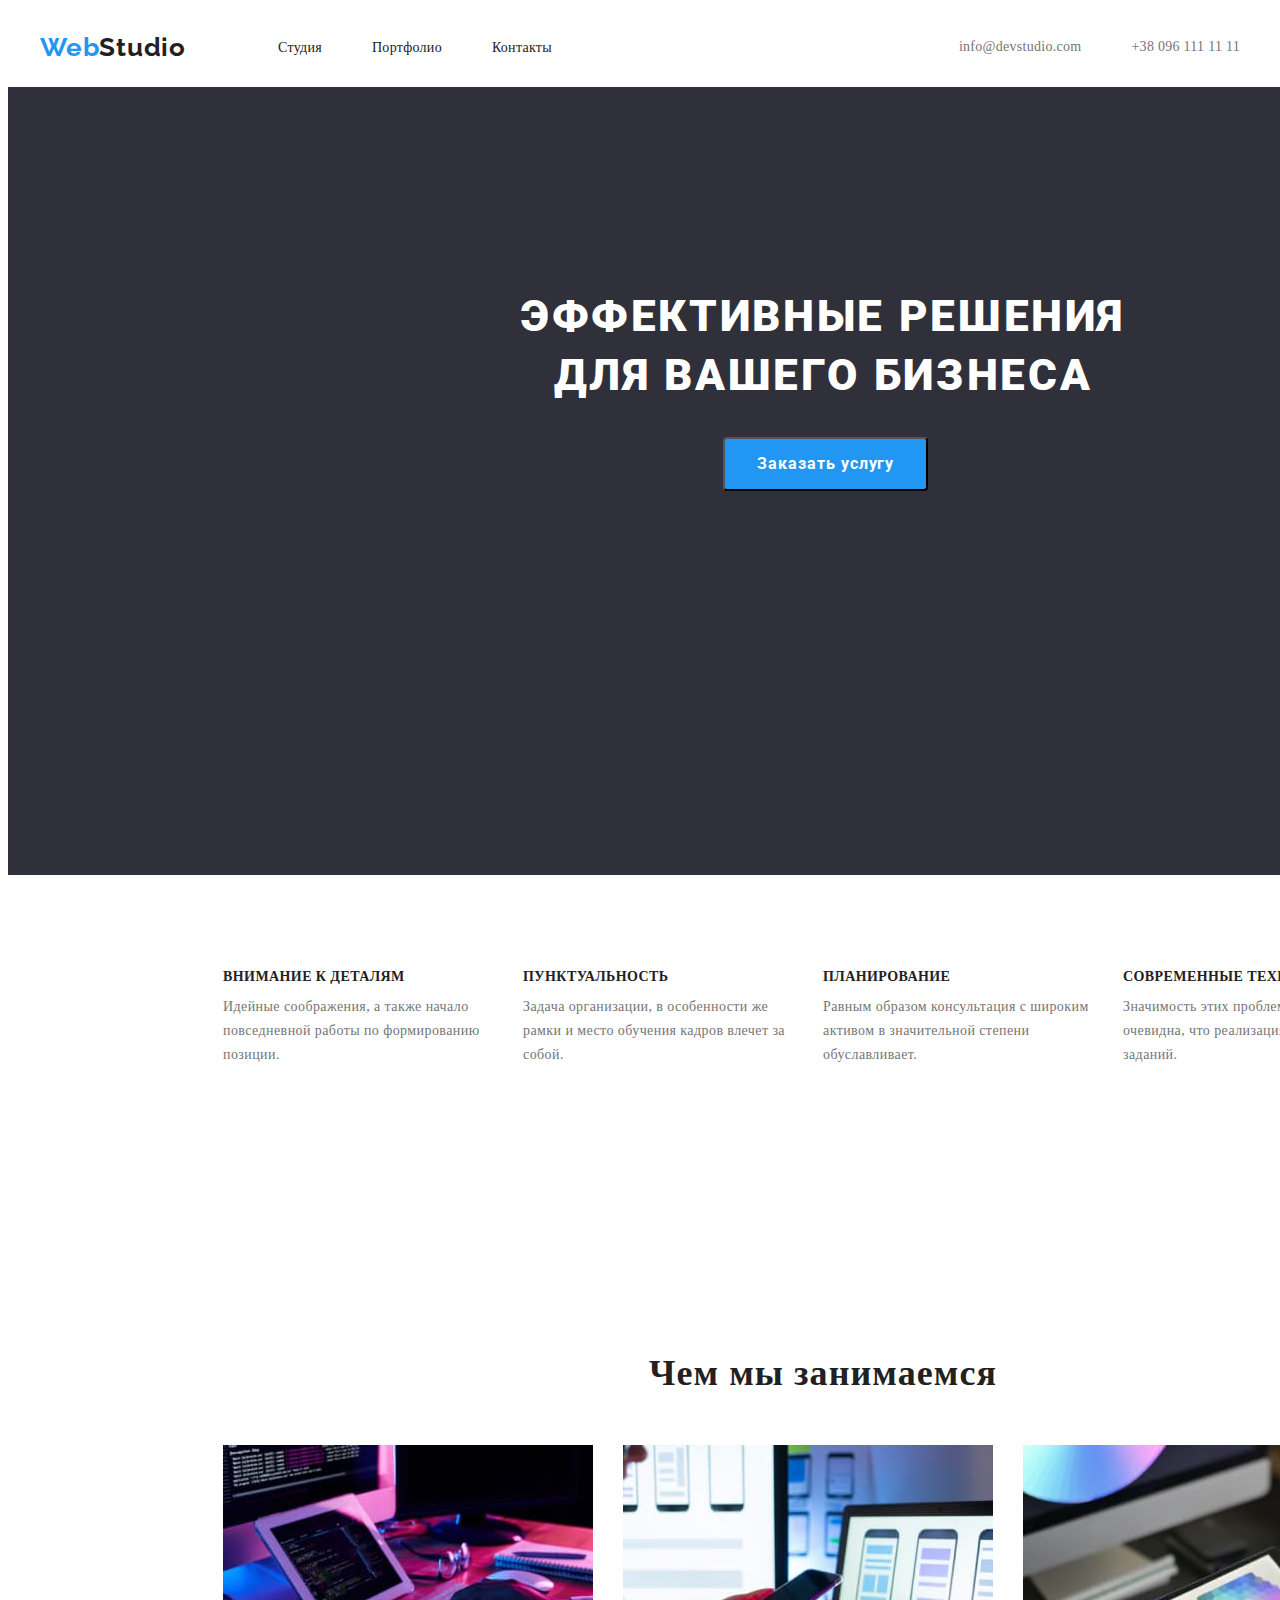
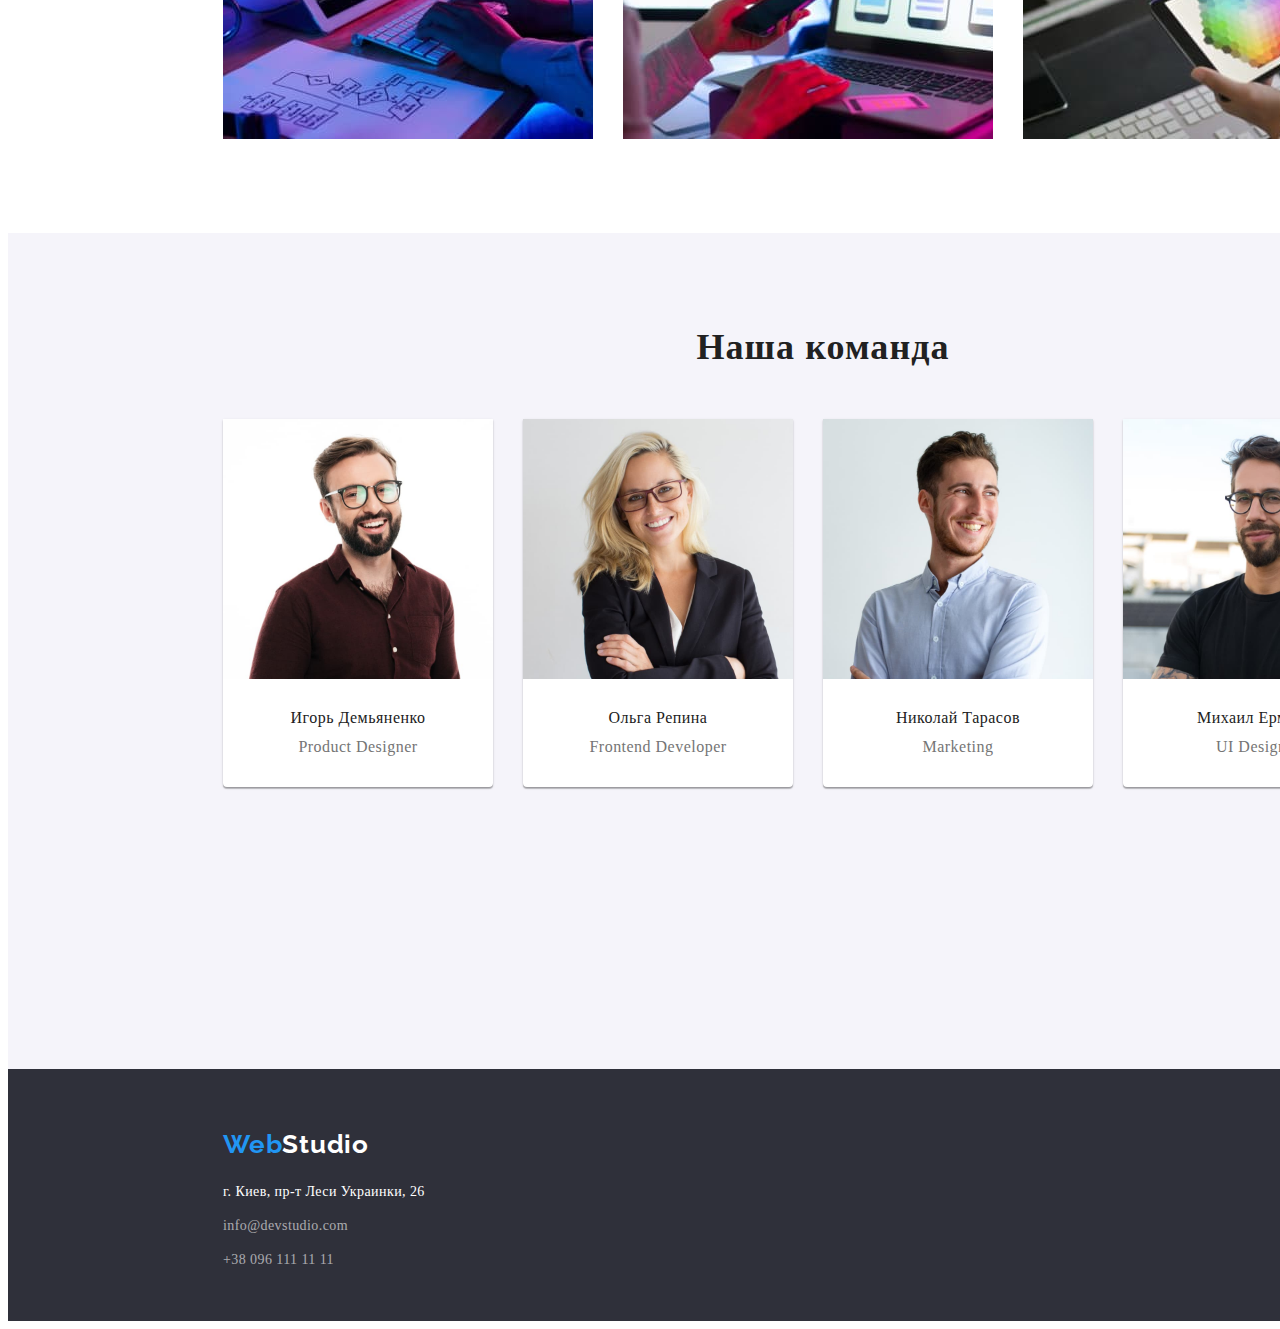
==== commit e22bccee: "HW-03" ====
--- a/index.html
+++ b/index.html
@@ -39,14 +39,14 @@
         </div>
     </header>
     <main>
-        <section class="main-section">
+        <section class="section main-section">
             <div class="container container-main-section">
                 <h1 class="main-title">Эффективные решения для вашего бизнеса</h1>
                 <button class="services-btn" type="button">Заказать услугу</button>
             </div>
         </section>
-        <section class="second-section">
-            <div class="container-second-section">
+        <section class="section second-section">
+            <div class="container container-second-section">
                 <ul class="list peculiarities-list">
                     <li class="peculiarities-list-item">
                         <h3 class="peculiarities">Внимание к деталям</h3>
@@ -71,7 +71,7 @@
                 </ul>
             </div>
         </section>
-        <section class="third-section">
+        <section class="section third-section">
             <div class="container container-third-section">
                 <h2 class="about-us">Чем мы занимаемся</h2>
                 <ul class="list about-us-list">
@@ -84,7 +84,7 @@
                 </ul>
             </div>
         </section>
-        <section class="fourth-section">
+        <section class="section fourth-section">
             <div class="container container-fourth-section">
                 <h2 class="our-team">Наша команда</h2>
                 <ul class="list our-team-list">
--- a/css/styles.css
+++ b/css/styles.css
@@ -32,6 +32,15 @@
   text-decoration: none;
 }
 
+.section {
+  padding-top: 94px;
+  padding-bottom: 94px;
+}
+
+.section.third-section{
+  padding-top: 0px;
+}
+
 .body {
   font-family: "Roboto", sans-serif;
 }
@@ -144,7 +153,7 @@
 
 .container-main-section {
   margin-left: 452px;
-  padding-top: 200px;
+  padding-top: 106px;
 
 }
 
@@ -153,6 +162,7 @@
   height: 120px;
   left: 452px;
   top: 280px;
+  margin-bottom: 30px;
   font-family: 'Roboto';
   font-style: normal;
   font-weight: 900;
@@ -172,7 +182,6 @@
   padding: 10px 32px;
   border-radius: 4px;
   margin-left: 248px;
-  margin-top: 30px;
   background-color: #2196f3;
   font-family: "Roboto";
   font-style: normal;
@@ -189,7 +198,9 @@
 }
 
 .services-btn:hover,
-.services-btn:focus {}
+.services-btn:focus {
+
+}
 
 .second-section {
   width: 1600px;
@@ -199,8 +210,8 @@
 }
 
 .container-second-section {
-  margin-left: 215px;
-  padding-top: 94px;
+  margin-left: 200px;
+
 }
 
 .peculiarities-list {
@@ -215,6 +226,7 @@
 .peculiarities {
   width: 270px;
   height: 16px;
+  margin-bottom: 10px;
   font-weight: bold;
   font-size: 14px;
   line-height: 1.14;
@@ -239,17 +251,17 @@
 
 .third-section {
   width: 1600px;
-  height: 532px;
   margin-left: auto;
   margin-right: auto;
 }
 
 .container-third-section {
-  margin-left: 215px;
-  margin-right: 215px;
+  margin-left: 200px;
+  margin-right: 200px;
 }
 
 .about-us {
+  margin-bottom: 50px;
   min-width: 376px;
   height: 42px;
   font-weight: bold;
@@ -262,7 +274,6 @@
 }
 
 .about-us-list {
-  margin-top: 50px;
   display: flex;
   align-items: center;
 }
@@ -281,12 +292,12 @@
 }
 
 .container-fourth-section {
-  margin-left: 215px;
-  margin-right: 215px;
+  margin-left: 200px;
+  margin-right: 200px;
 }
 
 .our-team {
-  padding-top: 94px;
+  margin-bottom: 50px;
   font-weight: bold;
   font-size: 36px;
   line-height: 1.16;
@@ -297,7 +308,6 @@
 }
 
 .our-team-list {
-  margin-top: 50px;
   display: flex;
   align-items: center;
 }
@@ -348,8 +358,8 @@
 }
 
 .footer-container {
-  margin-left: 215px;
-  margin-right: 215px;
+  margin-left: 200px;
+  margin-right: 200px;
   padding-top: 60px;
 }
 
@@ -425,6 +435,11 @@
   margin-right: auto;
 }
 
+.portfolio-btn-container{
+margin-bottom: 50px;
+margin-left: 480px;
+}
+
 .portfolio-btn-list{
   display: flex;
   align-items: center;
@@ -435,6 +450,7 @@
 }
 
 .portfolio-btn {
+  padding: 6px 22px;
   font-family: "Roboto";
   font-style: normal;
   font-weight: 500;
@@ -456,17 +472,28 @@
   box-shadow: 0px 3px 1px rgba(0, 0, 0, 0.1), 0px 1px 2px rgba(0, 0, 0, 0.08),
     0px 2px 2px rgba(0, 0, 0, 0.12);
   border-radius: 4px;
-}
-
-.portfolio-department-conteiner{
-  align-items: center;
+  color: #FFFFFF;
+}
+
+.portfolio-department-container{
 }
 
 .portfolio-department-list{
-margin-right: 30px;
-}
+  display: flex;
+  flex-wrap: wrap;
+  margin-right: -30px;
+  margin-bottom: -30px;
+}
+
+.portfolio-department-list-item{
+  margin-right: 30px;
+  margin-bottom: 30px;
+}
+
 
 .img-description {
+  padding-left: 24px;
+  padding-top: 20px;
   font-style: normal;
   font-weight: bold;
   font-size: 18px;
@@ -479,6 +506,8 @@
 }
 
 .department {
+  padding-left: 24px;
+  padding-top: 8px;
   font-style: normal;
   font-weight: normal;
   font-size: 16px;
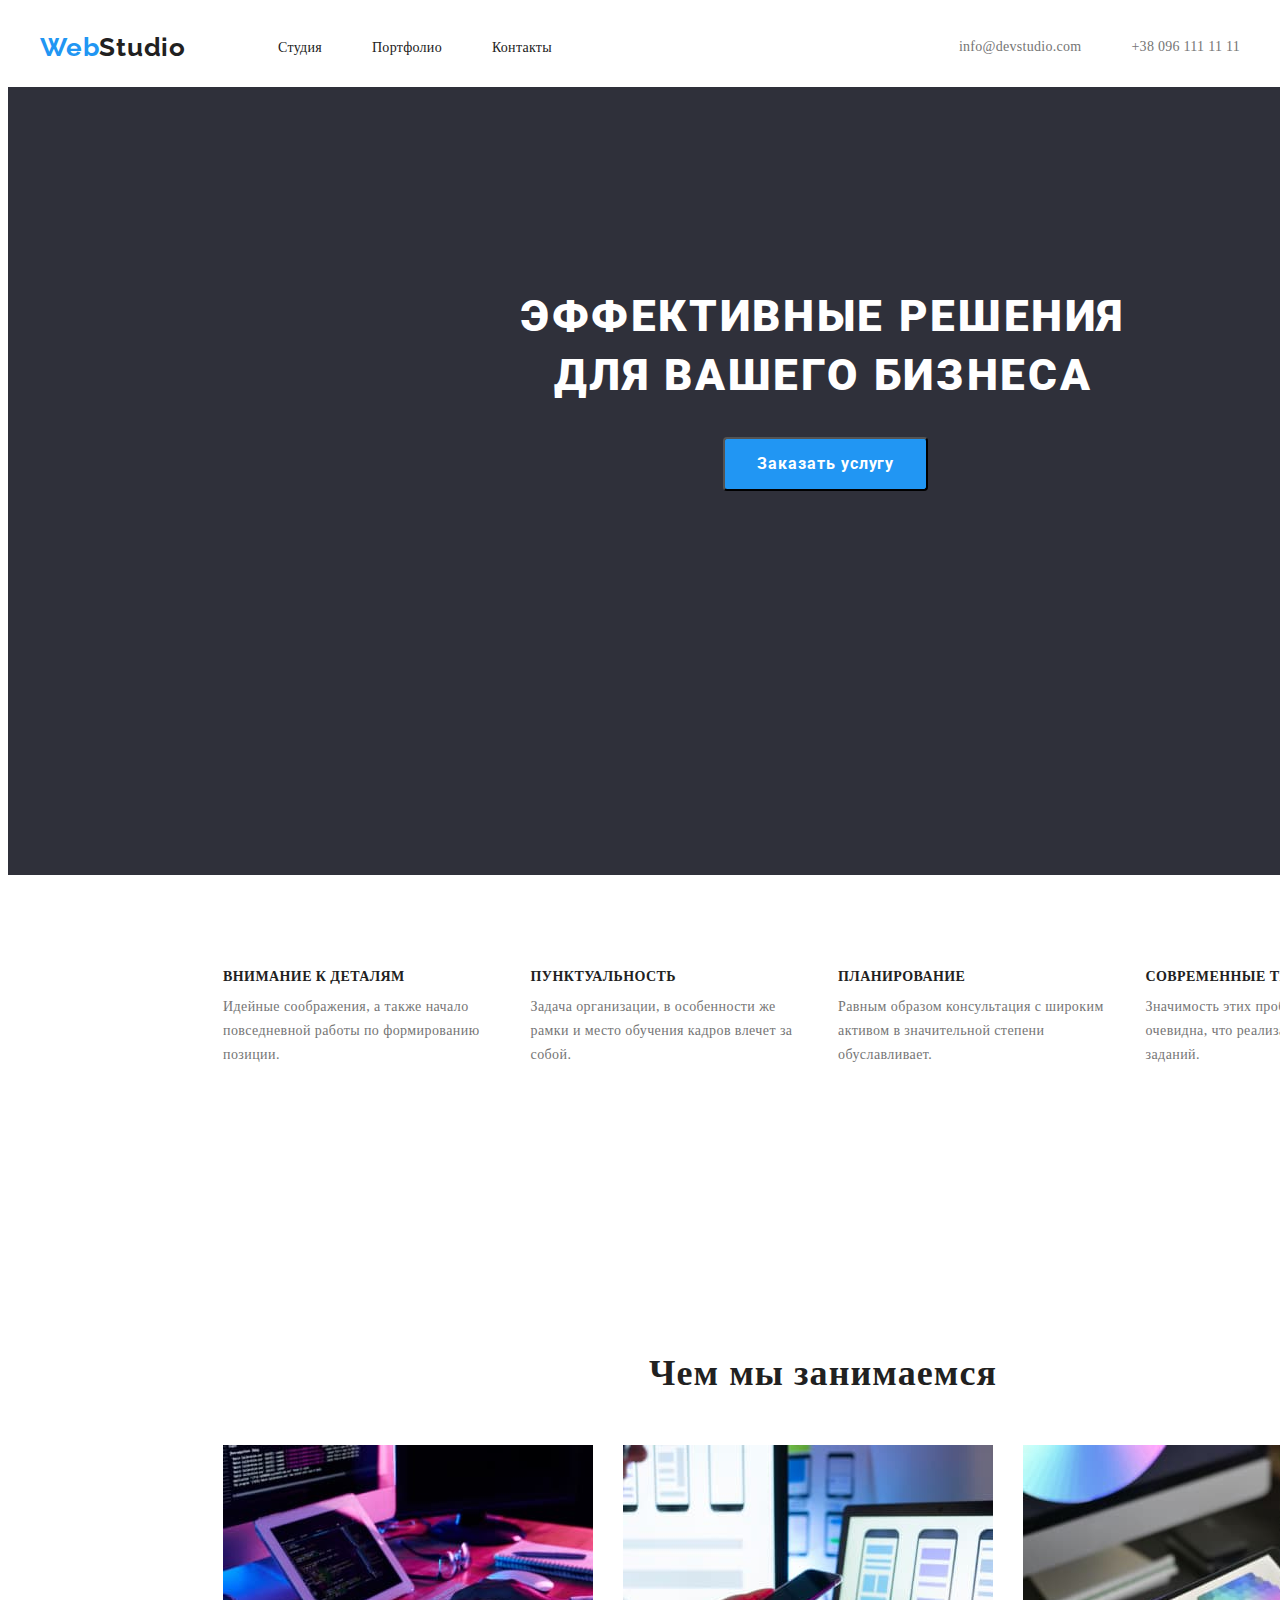
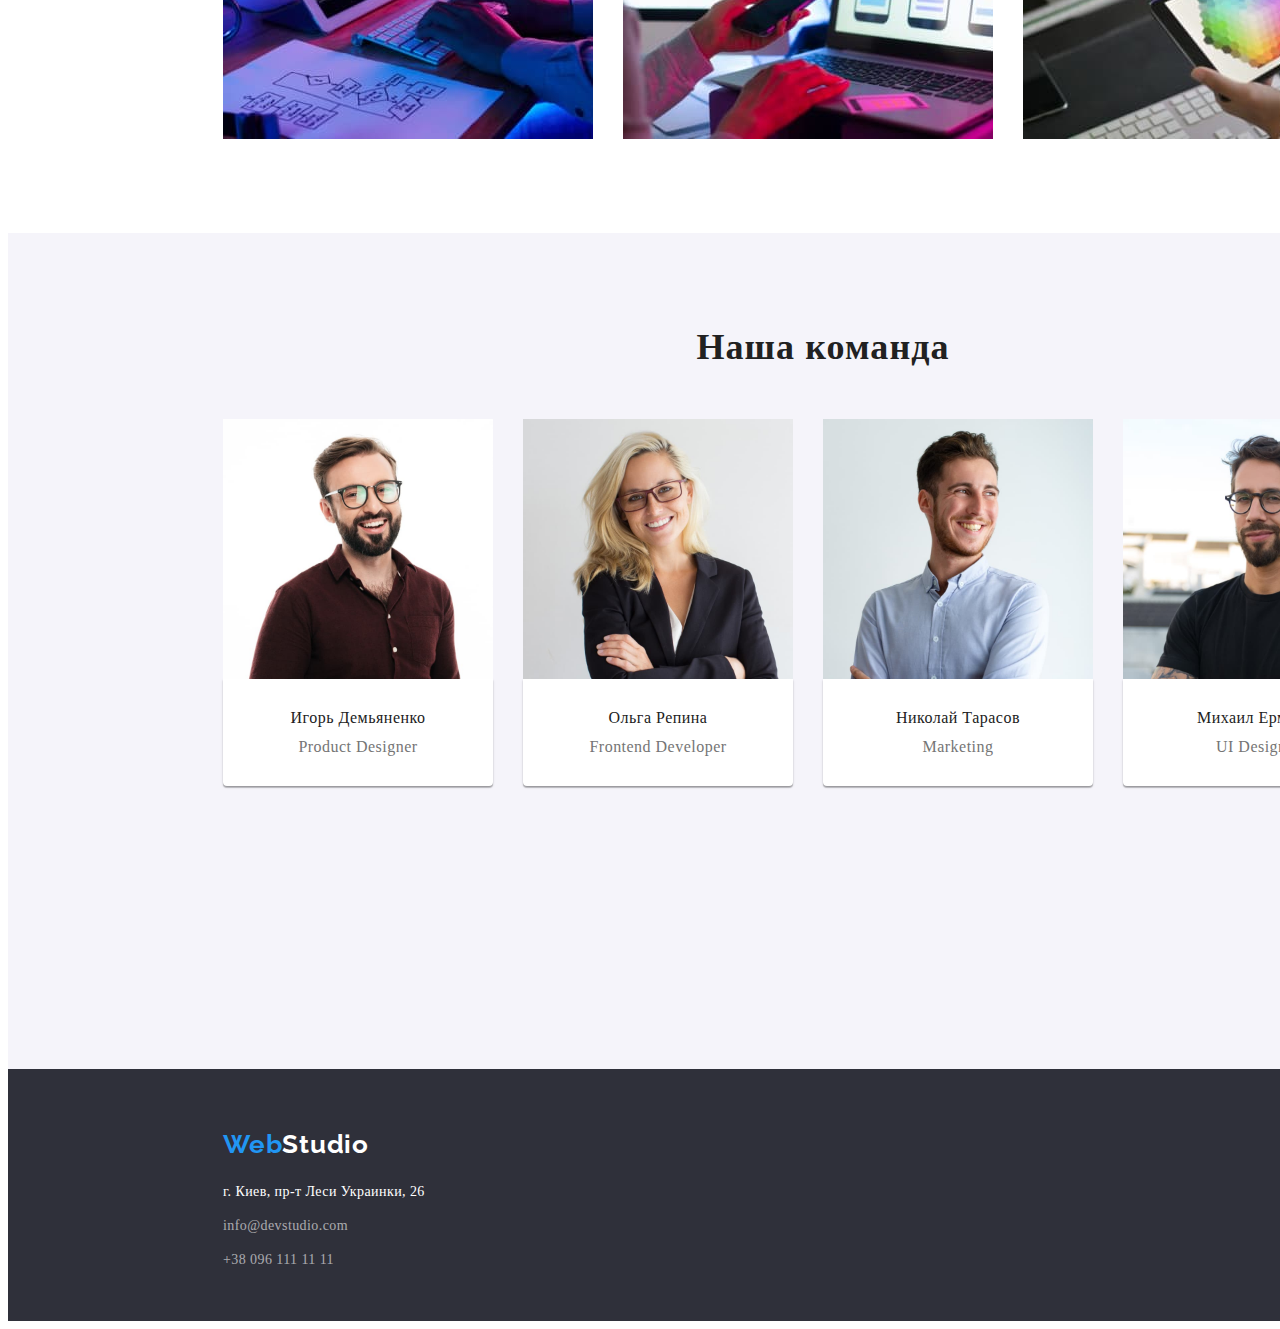
==== commit d4dac891: "HW-03 Pavel Liesovyi" ====
--- a/index.html
+++ b/index.html
@@ -90,23 +90,31 @@
                 <ul class="list our-team-list">
                     <li class="our-team-list-item">
                         <img src="./images/img-4.jpg" alt="Игорь Демьяненко" width="270" height="260">
+                        <div class="our-team-wrapper">
                         <h3 class="team-members">Игорь Демьяненко</h3>
                         <p class="members-positions" lang="en">Product Designer</p>
+                        </div>
                     </li>
                     <li class="our-team-list-item">
                         <img src="./images/img-5.jpg" alt="Ольга Репина" width="270" height="260">
+                        <div class="our-team-wrapper">
                         <h3 class="team-members">Ольга Репина</h3>
                         <p class="members-positions" lang="en">Frontend Developer</p>
+                        </div>
                     </li>
                     <li class="our-team-list-item">
                         <img src="./images/img-6.jpg" alt="Николай Тарасов" width="270" height="260">
+                        <div class="our-team-wrapper">
                         <h3 class="team-members">Николай Тарасов</h3>
                         <p class="members-positions" lang="en">Marketing</p>
+                        </div>
                     </li>
                     <li class="our-team-list-item">
                         <img src="./images/img-7.jpg" alt="Михаил Ермаков" width="270" height="260">
+                        <div class="our-team-wrapper">
                         <h3 class="team-members">Михаил Ермаков</h3>
                         <p class="members-positions" lang="en">UI Designer</p>
+                        </div>
                     </li>
                 </ul>
             </div>
--- a/css/styles.css
+++ b/css/styles.css
@@ -217,10 +217,14 @@
 .peculiarities-list {
   display: flex;
   align-items: center;
-}
-
-.peculiarities-list-item:not(:last-child) {
-  margin-right: 30px;
+  margin-left: -30px;
+  margin-bottom: -30px;
+}
+
+.peculiarities-list-item {
+  flex-basis: calc((100% - 120px) / 4);
+  margin-left: 30px;
+  margin-bottom: 30px;
 }
 
 .peculiarities {
@@ -276,10 +280,14 @@
 .about-us-list {
   display: flex;
   align-items: center;
-}
-
-.about-us-list-item:not(:last-child) {
-  margin-right: 30px;
+  margin-left: -30px;
+  margin-bottom: -30px;
+}
+
+.about-us-list-item {
+  flex-basis: calc(100% - 90px) / 3;
+  margin-left: 30px;
+  margin-bottom: 30px;
 
 }
 
@@ -310,21 +318,26 @@
 .our-team-list {
   display: flex;
   align-items: center;
+  margin-left: -30px;
+  margin-bottom: -30px;
 }
 
 .our-team-list-item {
-  margin-right: 30px;
-  width: 270px;
-  height: 368px;
+  flex-basis: calc(100% - 120px) / 4;
+  margin-left: 30px;
+  margin-bottom: 30px;
+}
+.our-team-wrapper{
   background: #FFFFFF;
   /* material shadow v1 */
-
+  
   box-shadow: 0px 1px 3px rgba(0, 0, 0, 0.12), 0px 1px 1px rgba(0, 0, 0, 0.14), 0px 2px 1px rgba(0, 0, 0, 0.2);
   border-radius: 0px 0px 4px 4px;
+  padding-top: 30px;
+  padding-bottom: 30px;
 }
 
 .team-members {
-  padding-top: 30px;
   font-weight: 500;
   font-size: 16px;
   line-height: 1.18;
@@ -476,40 +489,45 @@
 }
 
 .portfolio-department-container{
+  width: 1200px;
+  height: 1310px;
 }
 
 .portfolio-department-list{
   display: flex;
   flex-wrap: wrap;
-  margin-right: -30px;
+  margin-left: -30px;
   margin-bottom: -30px;
 }
 
 .portfolio-department-list-item{
-  margin-right: 30px;
+  flex-basis: calc((100% - 90px) / 3);
+  margin-left: 30px;
   margin-bottom: 30px;
 }
 
+.portfolio-department-wrapper{
+  background: #FFFFFF;
+  border: 1px solid #EEEEEE;
+  box-sizing: border-box;
+  border-top: none;
+  padding: 20px 24px;
+}
 
 .img-description {
-  padding-left: 24px;
-  padding-top: 20px;
-  font-style: normal;
-  font-weight: bold;
+  font-style: normal;
+  font-weight: 700;
   font-size: 18px;
   line-height: 2;
   /* identical to box height, or 200% */
-
   letter-spacing: 0.06em;
-
-  color: #212121;
+  color: #212121;
+  margin-bottom: 4px;
 }
 
 .department {
-  padding-left: 24px;
-  padding-top: 8px;
-  font-style: normal;
-  font-weight: normal;
+  font-style: normal;
+  font-weight: 400;
   font-size: 16px;
   line-height: 1.87;
   /* identical to box height, or 187% */
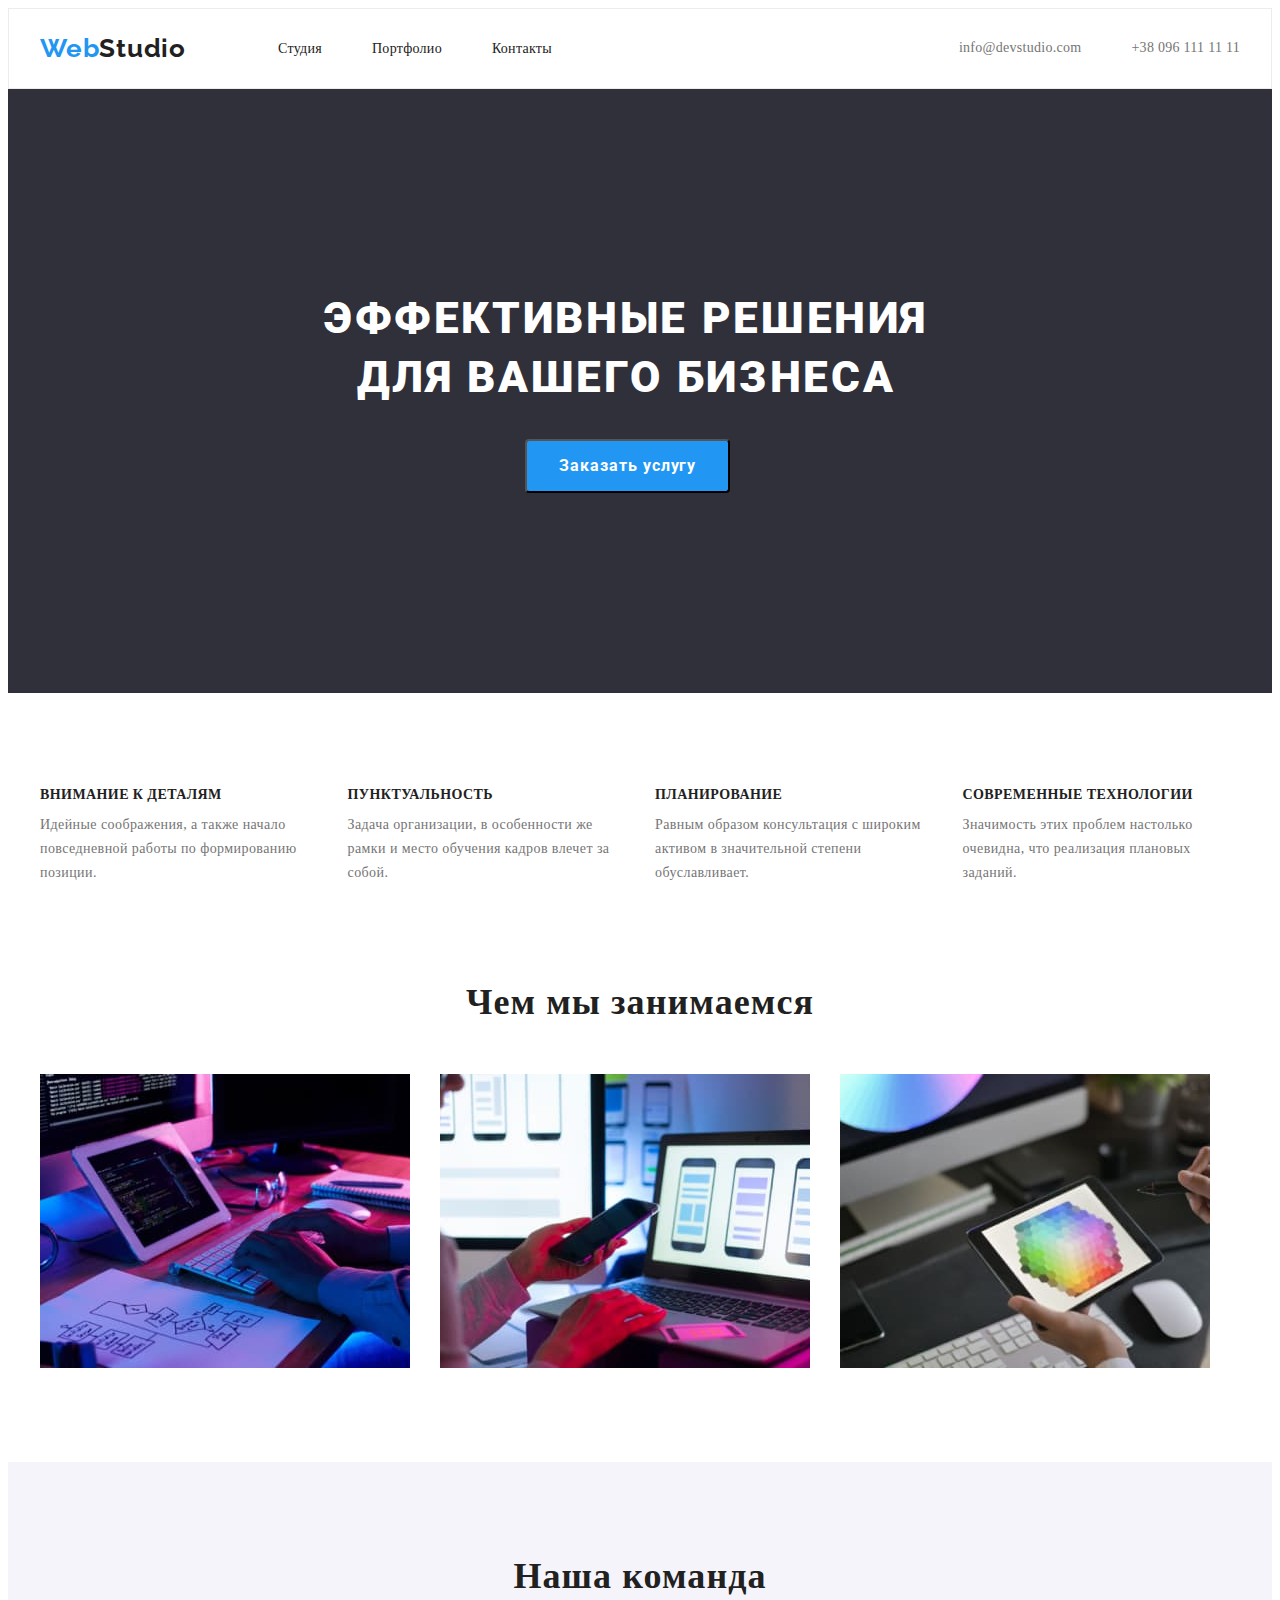
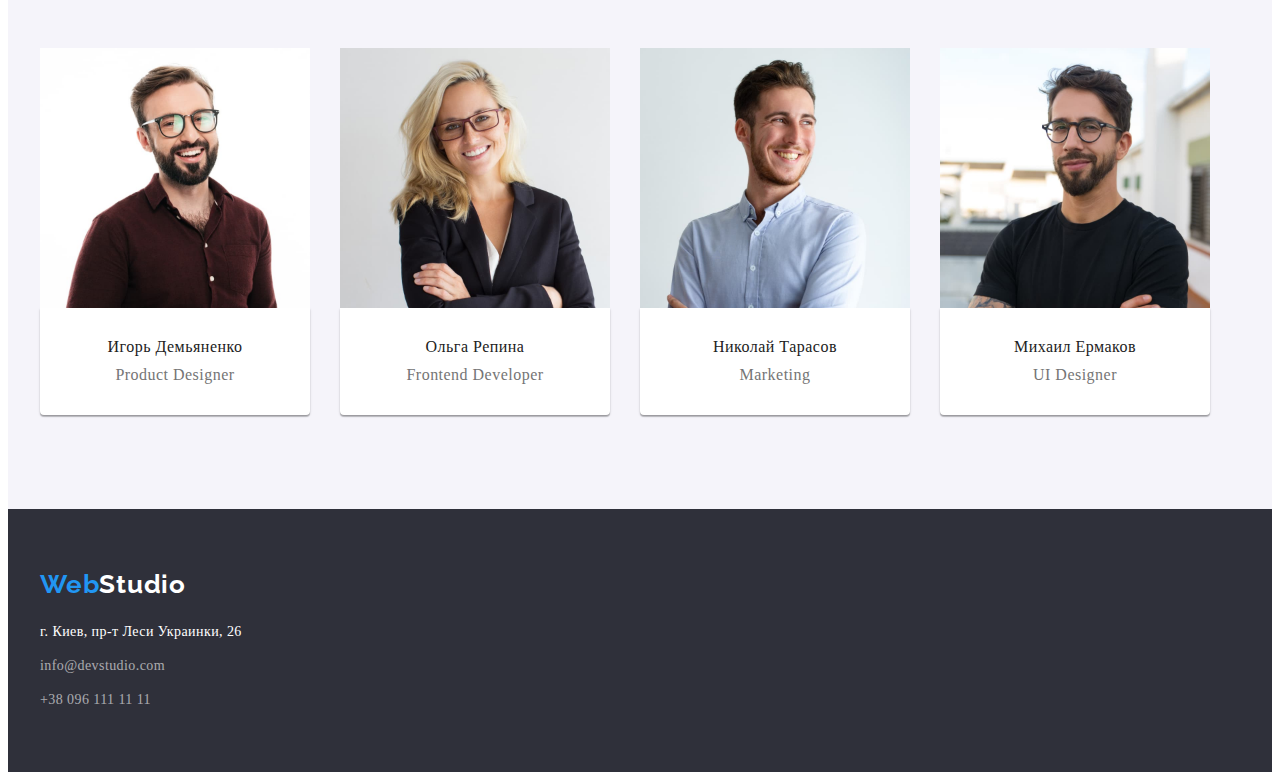
==== commit 283c72a3: "HW-03" ====
--- a/index.html
+++ b/index.html
@@ -39,7 +39,7 @@
         </div>
     </header>
     <main>
-        <section class="section main-section">
+        <section class="main-section">
             <div class="container container-main-section">
                 <h1 class="main-title">Эффективные решения для вашего бизнеса</h1>
                 <button class="services-btn" type="button">Заказать услугу</button>
--- a/css/styles.css
+++ b/css/styles.css
@@ -48,6 +48,7 @@
 .header {
   padding-top: 24px;
   padding-bottom: 24px;
+  border: 1px solid #ECECEC;
 }
 
 .container {
@@ -145,15 +146,13 @@
 
 .main-section {
   background: #2f303a;
-  width: 1600px;
-  height: 600px;
   margin-left: auto;
   margin-right: auto;
+  padding-top: 200px;
+  padding-bottom: 200px;
 }
 
 .container-main-section {
-  margin-left: 452px;
-  padding-top: 106px;
 
 }
 
@@ -162,6 +161,7 @@
   height: 120px;
   left: 452px;
   top: 280px;
+  margin-left: 238px;
   margin-bottom: 30px;
   font-family: 'Roboto';
   font-style: normal;
@@ -181,7 +181,7 @@
   min-width: 200px;
   padding: 10px 32px;
   border-radius: 4px;
-  margin-left: 248px;
+  margin-left: 485px;
   background-color: #2196f3;
   font-family: "Roboto";
   font-style: normal;
@@ -203,14 +203,12 @@
 }
 
 .second-section {
-  width: 1600px;
-  height: 290px;
   margin-left: auto;
   margin-right: auto;
 }
 
 .container-second-section {
-  margin-left: 200px;
+
 
 }
 
@@ -254,14 +252,12 @@
 }
 
 .third-section {
-  width: 1600px;
   margin-left: auto;
   margin-right: auto;
 }
 
 .container-third-section {
-  margin-left: 200px;
-  margin-right: 200px;
+
 }
 
 .about-us {
@@ -292,16 +288,13 @@
 }
 
 .fourth-section {
-  width: 1600px;
-  height: 648px;
   margin-left: auto;
   margin-right: auto;
   background-color: #F5F4FA;
 }
 
 .container-fourth-section {
-  margin-left: 200px;
-  margin-right: 200px;
+
 }
 
 .our-team {
@@ -363,17 +356,12 @@
 }
 
 .footer {
-  width: 1600px;
-  height: 252px;
-  margin-left: auto;
-  margin-right: auto;
   background: #2f303a;
 }
 
 .footer-container {
-  margin-left: 200px;
-  margin-right: 200px;
   padding-top: 60px;
+  padding-bottom: 60px;
 }
 
 .logo-footer {
@@ -442,20 +430,18 @@
 }
 
 .portfolio-section{
-  width: 1600px;
-  height: 1548px;
-  margin-left: auto;
-  margin-right: auto;
+
 }
 
 .portfolio-btn-container{
-margin-bottom: 50px;
-margin-left: 480px;
+
 }
 
 .portfolio-btn-list{
   display: flex;
   align-items: center;
+  margin-bottom: 50px;
+  margin-left: 280px;
 }
 
 .portfolio-btn-list-item:not(:last-child){
@@ -489,8 +475,7 @@
 }
 
 .portfolio-department-container{
-  width: 1200px;
-  height: 1310px;
+
 }
 
 .portfolio-department-list{
